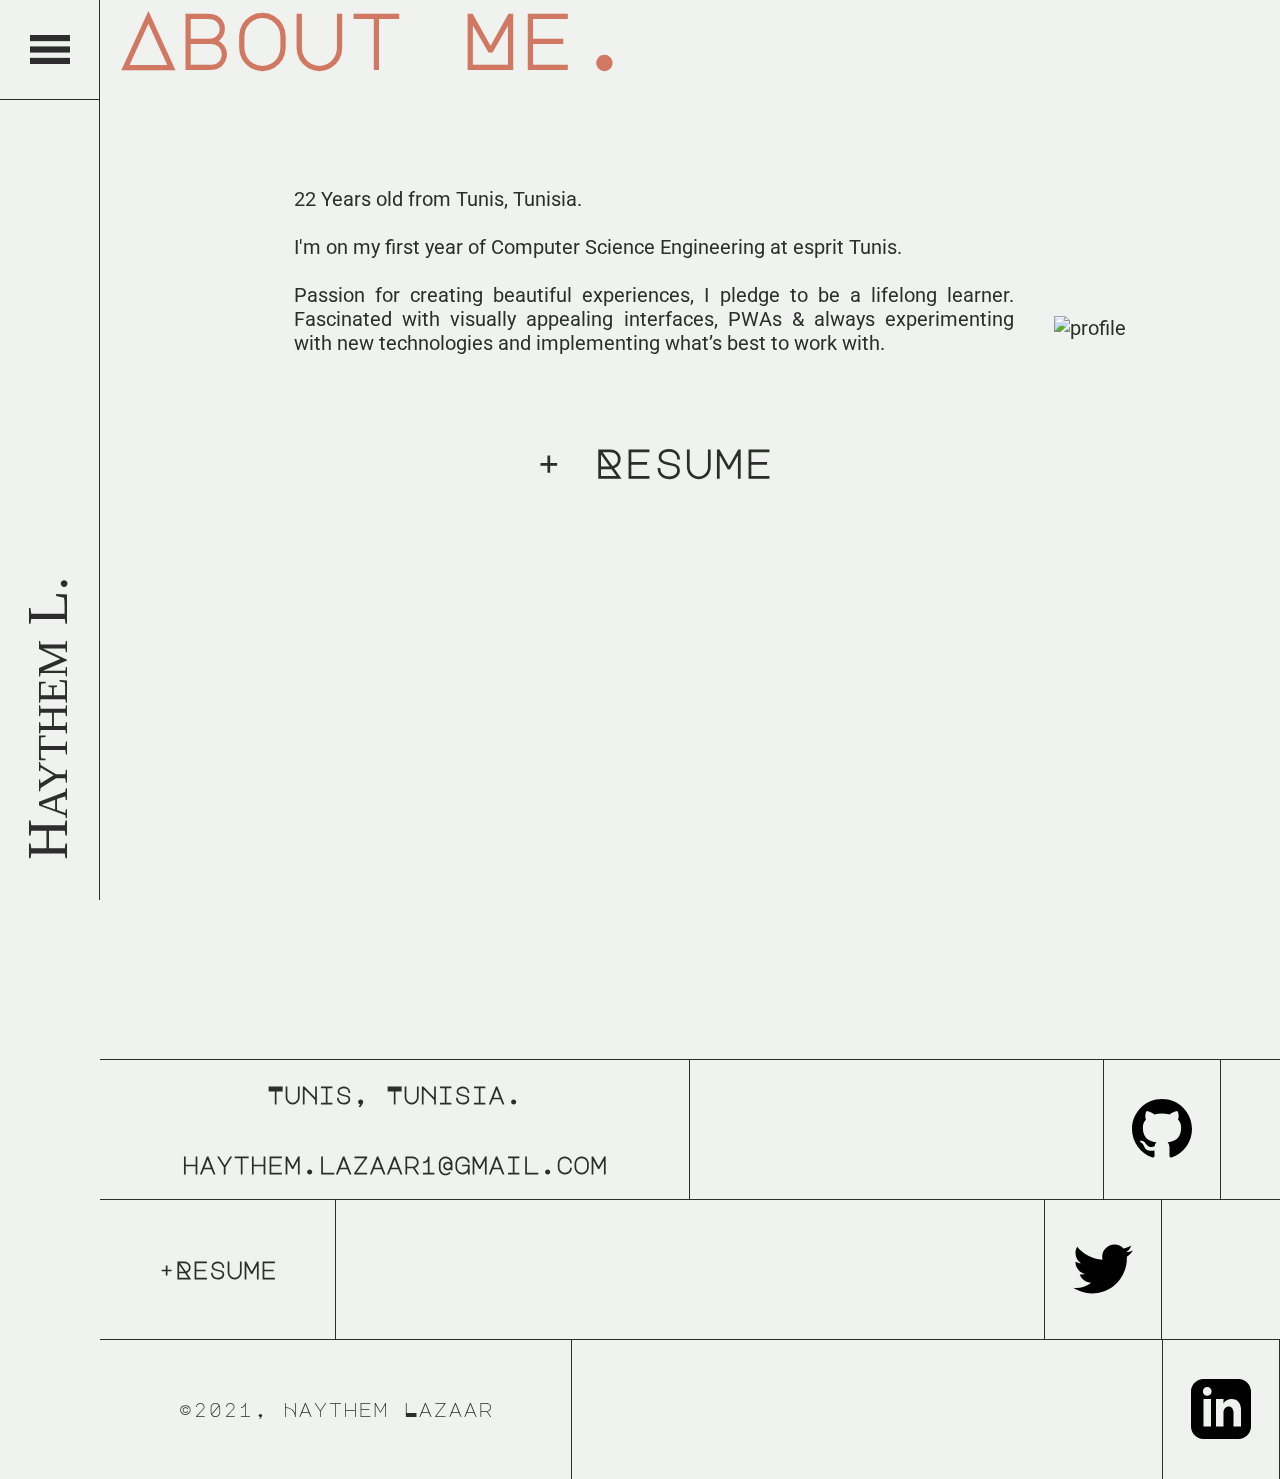
==== assets/pages/about.html @ e2d410f5 "Completed about page" ====
<head>
    <html lang="en">
    <meta charset="utf-8" />
    <link rel="stylesheet" href="/css/style.css" />
    <link rel="stylesheet" href="/css/about.css" />
    <meta name="viewport" content="width=device-width, initial-scale=1" />
    <meta name="theme-color" content="#000000" />
    <meta
      name="description"
      content="Porfolio by Haythem Lazaar"
    />
    <title>Haythem L.</title>
    <link rel="icon" type="image/png" sizes="32x32" href="../../icon.svg">
    <link rel="stylesheet" href="https://cdnjs.cloudflare.com/ajax/libs/animate.css/4.1.1/animate.min.css"/>
    <link rel="stylesheet" href="/css/fontawesome.min.css">
    <link rel="preconnect" href="https://fonts.gstatic.com">
    <link href="https://fonts.googleapis.com/css2?family=Major+Mono+Display&display=swap" rel="stylesheet">
    <link href="https://fonts.googleapis.com/css2?family=Montserrat:wght@400;800&display=swap" rel="stylesheet">
    <link href="https://fonts.googleapis.com/css2?family=Roboto:wght@300&display=swap" rel="stylesheet">
</head>

<body>
    <nav id="menu1" class="nav-bar">
        <div class="logo-bar">
            <div class="logo">
                <a href="../../index.html"><img alt="Haythem Lazaar's Logo" src="../img/HAYTHEML..svg" /></a>
            </div>
            <div class="hamburger-menu">
                <img id="act-btn" class="menu-button" alt="menu" src="../img/HAMBURGER.svg" />
            </div>
        </div>
    </nav>

    <aside class="sidenav-bar">
        <div class="logo-bar">
            
            <div class="hamburger-menu">
                <img id="act-btn1" class="menu-button" alt="menu" src="../img/HAMBURGER.svg" />
            </div>
            <div class="logo">
                <a href="../../index.html"><img alt="Haythem Lazaar's vertical Logo" src="../img/HAYTHEML-vertical.svg" /></a>
            </div>
        </div>
    </aside>

    <div class="menu1 menu deactivated">
        <h1 class="whtsup">What's UP ?</h1>
        <a href="../pages/projects.html">
            <div class="menu-options">
                <h1>projects</h1>
            </div>
        </a>
        <a href="../pages/about.html">
            <div class="menu-options">
                <h1>get to know me</h1>
            </div>
        </a>
        <a href="../pages/contact.html">
            <div class="menu-options">
                <h1>contact</h1>
            </div>
        </a>
        
    </div>



    <main>
        <h1 class="about-header">
            About Me.
        </h1>
        <div class="about">
            <div>
                <p>
                    22 Years old from Tunis, Tunisia.<br><br>
                    I'm on my first year of Computer Science Engineering at esprit Tunis.<br><br>
                    Passion for creating beautiful experiences, I pledge to be a lifelong learner. 
                    Fascinated with visually appealing interfaces, PWAs & always experimenting with new technologies and implementing what’s best to work with.
                </p>
                <h1 style="text-align: center; font-family: 'Major Mono Display', monospace, sans-serif;"><a href="../../resume.pdf">+ Resume</a></h1>
            </div>
            <img class="profile" alt="profile" src="../img/profile-photo.svg">
        </div>
        
    </main>





    <div class="contact-section">
        <div class="cnt-line1">
            <div class="home-mail">
                <h3>Tunis, Tunisia.</h3>
                <h3>haythem.lazaar1@gmail.com</h3>
            </div>
            <div class="void"></div>
            <div class="soc-container"><a href="https://github.com/HaythemLazaar" target="_blank"><img alt="github" src="../img/github.svg" /></a>
            </div>
        </div>
        <div class="cnt-line2">
            <div class="resume"><a href="../pages/resume.html"><h3>+Resume</h3></a></div>
            <div class="void"></div>
            <div class="soc-container"><a href="https://twitter.com/H4YTHEM" target="_blank"><img alt="twitter" src="../img/twitter.svg" /></a>
            </div>

        </div>
        <div class="cnt-line3">
            <div class="footer">
                <p>©2021, Haythem Lazaar</p>
            </div>
            <div class="void"></div>
            <div class="soc-container"><a href="https://www.linkedin.com/in/haythem-lazaar/" target="_blank"><img alt="linkedin" src="../img/linkedin.svg" /></a>
        </div>

    </div>
    
    <script type="text/javascript" src="../scripts/script1.js"></script>

</body>
---- css/style.css ----
*,*::before,*::after{-webkit-box-sizing:border-box;box-sizing:border-box}a{color:#2D2D2D;text-decoration:none}a:hover{color:white}:root{font-family:'Major Mono Display', monospace, sans-serif;font-size:20px;color:#2D2D2D}body,html{margin:0;padding:0;overflow-x:hidden}body{background-color:#EFF2EF}.menu1{position:fixed;background-color:#D07862;width:100vw;height:100vh;border-right:1px solid #2D2D2D;display:-webkit-box;display:-ms-flexbox;display:flex;-webkit-box-orient:vertical;-webkit-box-direction:normal;-ms-flex-direction:column;flex-direction:column;-webkit-box-pack:end;-ms-flex-pack:end;justify-content:flex-end;z-index:1}.menu1 .whtsup{margin:0.5rem 20px;color:#EFF2EF;font-size:2rem}.menu1 div:hover{color:white}.menu1 div:hover h1{-webkit-transform:translateX(10px);transform:translateX(10px);-webkit-transition:-webkit-transform 200ms;transition:-webkit-transform 200ms;transition:transform 200ms;transition:transform 200ms, -webkit-transform 200ms}.menu1 .menu-options{font-size:1rem;-webkit-transition:opacity 800ms;transition:opacity 800ms;margin:0;padding:2rem 0 2rem 0;border-top:1px solid #2D2D2D;width:100vw;cursor:pointer}.menu1 .menu-options h1{margin:0 0 0 1rem}.menu1 .cnt{border-bottom:1px solid #2D2D2D}.activated{-webkit-transform:translateX(0);transform:translateX(0);opacity:1;-webkit-transition:-webkit-transform 500ms cubic-bezier(0, 0.6, 0.2, 1);transition:-webkit-transform 500ms cubic-bezier(0, 0.6, 0.2, 1);transition:transform 500ms cubic-bezier(0, 0.6, 0.2, 1);transition:transform 500ms cubic-bezier(0, 0.6, 0.2, 1), -webkit-transform 500ms cubic-bezier(0, 0.6, 0.2, 1);-webkit-animation:fade-in 10ms forwards;animation:fade-in 10ms forwards;-webkit-animation-delay:500ms;animation-delay:500ms}.deactivated{-webkit-transform:translateX(200vw);transform:translateX(200vw);-webkit-transition:-webkit-transform 500ms cubic-bezier(0, 0.6, 0.2, 1);transition:-webkit-transform 500ms cubic-bezier(0, 0.6, 0.2, 1);transition:transform 500ms cubic-bezier(0, 0.6, 0.2, 1);transition:transform 500ms cubic-bezier(0, 0.6, 0.2, 1), -webkit-transform 500ms cubic-bezier(0, 0.6, 0.2, 1);-webkit-animation:fade-in 10ms forwards;animation:fade-in 10ms forwards;-webkit-animation-delay:500ms;animation-delay:500ms}nav{background-color:#EFF2EF;width:100%;max-width:100vw;top:0;left:0;position:fixed;z-index:4}.sidenav-bar{position:fixed;visibility:hidden}.nav-bar .logo-bar{display:-ms-grid;display:grid;-ms-grid-columns:minmax(80%, 25%) 1fr;grid-template-columns:minmax(80%, 25%) 1fr;z-index:4}.nav-bar .logo-bar .logo{padding:1rem;border-bottom:1px solid #2D2D2D}.nav-bar .logo-bar .logo img{max-width:200px}.nav-bar .logo-bar .hamburger-menu{display:-ms-grid;display:grid;place-items:center;border-left:1px solid #2D2D2D;border-bottom:1px solid #2D2D2D}.nav-bar .logo-bar .hamburger-menu img{cursor:pointer}.hero-section{height:100vh;display:-webkit-box;display:-ms-flexbox;display:flex;-webkit-box-align:center;-ms-flex-align:center;align-items:center;-webkit-box-pack:center;-ms-flex-pack:center;justify-content:center;-webkit-box-orient:vertical;-webkit-box-direction:normal;-ms-flex-direction:column;flex-direction:column;padding:18vh 1rem 0 1rem}.hero-section img{position:absolute;visibility:hidden}.hero-section .header-screen{position:absolute;visibility:hidden}.hero-section h3{-ms-flex-item-align:start;align-self:flex-start;color:#D07862;margin:0}.hero-section h1{font-size:40px;line-height:1.2;margin:0;padding:0.5rem 0 2rem 0}.hero-section h1 span{color:#D07862}.hero-section .cnt-btn{margin-top:5vh;padding:2% 3%;font-size:20px;font-family:"Major Mono Display",monospace,sans-serif;color:#D07862;border:1px solid #D07862;background:none;cursor:pointer}.projects-section{width:100vw}.projects-section h1{color:#D07862;font-size:40px;margin:0}.projects-section h2{font-size:30px;margin-bottom:0}.projects-section .project{height:300px;border-bottom:1px solid #2D2D2D;display:-webkit-box;display:-ms-flexbox;display:flex;-webkit-box-orient:vertical;-webkit-box-direction:normal;-ms-flex-direction:column;flex-direction:column;-webkit-box-pack:end;-ms-flex-pack:end;justify-content:flex-end;padding-left:0.5rem;cursor:pointer}.projects-section .project h3{margin:0}.projects-section .prj1{border-top:1px solid #2D2D2D}.about-section{width:100vw;display:-webkit-box;display:-ms-flexbox;display:flex;-webkit-box-orient:vertical;-webkit-box-direction:normal;-ms-flex-direction:column;flex-direction:column;-webkit-box-align:center;-ms-flex-align:center;align-items:center;padding:3rem 2rem}.about-section .desc h1{text-align:center;font-size:35px;color:#D07862}.about-section .desc .about-desc{text-align:center;font-size:16px;max-width:600px}.about-section .photo{display:-webkit-box;display:-ms-flexbox;display:flex;-webkit-box-align:center;-ms-flex-align:center;align-items:center;-webkit-box-pack:center;-ms-flex-pack:center;justify-content:center}.about-section .photo .profile-photo{width:100%;max-width:400px;height:auto}.contact-section{background-color:#D07862;width:100vw;height:60vh;display:-webkit-box;display:-ms-flexbox;display:flex;-webkit-box-orient:vertical;-webkit-box-direction:normal;-ms-flex-direction:column;flex-direction:column;-webkit-box-pack:center;-ms-flex-pack:center;justify-content:center;border-top:1px solid #2D2D2D;border-bottom:1px solid #2D2D2D;font-size:12px}.contact-section div{display:-webkit-box;display:-ms-flexbox;display:flex;-webkit-box-orient:vertical;-webkit-box-direction:normal;-ms-flex-direction:column;flex-direction:column;-webkit-box-align:center;-ms-flex-align:center;align-items:center;-webkit-box-pack:center;-ms-flex-pack:center;justify-content:center}.contact-section .social-links{border-left:1px solid #2D2D2D}.contact-section .social-links img{width:20px;height:auto;margin:0.5rem}.gone{text-align:center;visibility:hidden}@media screen and (max-width: 320px){.hero-section h1{font-size:1.5rem}.about-desc{font-size:10px}}@media screen and (min-width: 1024px){.nav-bar{z-index:-2}.nav-bar .logo-bar{visibility:hidden}.sidenav-bar{visibility:visible;position:fixed;z-index:100;width:100px;height:100vh}.sidenav-bar .logo-bar{height:100vh;display:-ms-grid;display:grid;-ms-grid-columns:(minmax(100px, 1fr))[auto-fill];grid-template-columns:repeat(auto-fill, minmax(100px, 1fr));border-right:1px solid #2D2D2D}.sidenav-bar .logo-bar img{cursor:pointer}.sidenav-bar .logo-bar .logo img{max-width:70px;padding-bottom:2rem}.sidenav-bar .logo-bar .logo{display:-webkit-box;display:-ms-flexbox;display:flex;-webkit-box-orient:vertical;-webkit-box-direction:normal;-ms-flex-direction:column;flex-direction:column;-webkit-box-align:center;-ms-flex-align:center;align-items:center;-webkit-box-pack:end;-ms-flex-pack:end;justify-content:flex-end}.sidenav-bar .hamburger-menu{display:-ms-grid;display:grid;place-items:center;max-height:100px;border-bottom:1px solid #2D2D2D}.sidenav-bar .hamburger-menu .menu-button,.sidenav-bar .hamburger-menu .close-menu{cursor:pointer;max-width:40px}.sidenav-bar .hamburger-menu .close-menu{display:none}.sidenav-bar #act-btn:hover{opacity:0.9}.menu{position:fixed;background-color:#D07862;width:100vw;height:100vh;border-right:1px solid #2D2D2D;display:-webkit-box;display:-ms-flexbox;display:flex;-webkit-box-orient:vertical;-webkit-box-direction:normal;-ms-flex-direction:column;flex-direction:column;-webkit-box-pack:end;-ms-flex-pack:end;justify-content:flex-end;z-index:5}.menu .whtsup{margin:0 0 0.5rem 120px;color:#EFF2EF;font-size:5rem}.menu div:hover{color:white}.menu div:hover h1{-webkit-transform:translateX(10px);transform:translateX(10px);-webkit-transition:-webkit-transform 200ms;transition:-webkit-transform 200ms;transition:transform 200ms;transition:transform 200ms, -webkit-transform 200ms}.menu .menu-options{font-size:2rem;-webkit-transition:opacity 800ms;transition:opacity 800ms;margin:0 0 0 100px;padding:2rem 0 2rem 0;border-top:1px solid #2D2D2D;width:calc(100vw - 100px);cursor:pointer}.menu .menu-options h1{margin:0 0 0 1rem}.menu .cnt{border-bottom:1px solid #2D2D2D}.activated{-webkit-transform:translateX(0);transform:translateX(0);opacity:1;-webkit-transition:-webkit-transform 500ms cubic-bezier(0, 0.6, 0.2, 1);transition:-webkit-transform 500ms cubic-bezier(0, 0.6, 0.2, 1);transition:transform 500ms cubic-bezier(0, 0.6, 0.2, 1);transition:transform 500ms cubic-bezier(0, 0.6, 0.2, 1), -webkit-transform 500ms cubic-bezier(0, 0.6, 0.2, 1);-webkit-animation:fade-in 10ms forwards;animation:fade-in 10ms forwards;-webkit-animation-delay:500ms;animation-delay:500ms}.deactivated{-webkit-transform:translateX(-100vw);transform:translateX(-100vw);-webkit-transition:-webkit-transform 500ms cubic-bezier(0, 0.6, 0.2, 1);transition:-webkit-transform 500ms cubic-bezier(0, 0.6, 0.2, 1);transition:transform 500ms cubic-bezier(0, 0.6, 0.2, 1);transition:transform 500ms cubic-bezier(0, 0.6, 0.2, 1), -webkit-transform 500ms cubic-bezier(0, 0.6, 0.2, 1);-webkit-animation:fade-in 10ms forwards;animation:fade-in 10ms forwards;-webkit-animation-delay:500ms;animation-delay:500ms}.hero-section{padding:0;-webkit-box-align:end;-ms-flex-align:end;align-items:flex-end;-webkit-box-pack:end;-ms-flex-pack:end;justify-content:flex-end}.hero-section img{visibility:visible;top:-30%;left:5vw;width:40vw;height:auto}.hero-section .header-mobile{position:absolute;visibility:hidden}.hero-section .header-screen{position:relative;visibility:visible}.hero-section h1{text-align:right;font-size:5vw;max-width:1430px;padding:0}.hero-section h3{-ms-flex-item-align:end;align-self:flex-end}.hero-section .cnt-btn{font-size:1vw;position:absolute;top:0;right:100px;z-index:2;padding:1.2em 2em;-webkit-box-shadow:inset 0 0 0 0 #D07862;box-shadow:inset 0 0 0 0 #D07862;-webkit-transition:ease-out 0.4s;transition:ease-out 0.4s}.hero-section .cnt-btn:hover{-webkit-box-shadow:inset 0 0 0 50px #D07862;box-shadow:inset 0 0 0 50px #D07862;color:#2D2D2D}.projects-section{margin-left:100px;width:calc(100vw - 100px)}.projects-section h1{color:#D07862;font-size:120px;margin:0}.projects-section h2{font-size:60px;margin-bottom:0}.projects-section .project{height:300px;border-bottom:1px solid #2D2D2D;display:-webkit-box;display:-ms-flexbox;display:flex;-webkit-box-orient:vertical;-webkit-box-direction:normal;-ms-flex-direction:column;flex-direction:column;-webkit-box-pack:end;-ms-flex-pack:end;justify-content:flex-end;padding-left:2rem;cursor:pointer;overflow:none}.projects-section .project h3{margin:0}.projects-section .prj1{border-top:1px solid #2D2D2D}.projects-section .project:hover{color:#D07862}.projects-section .project:hover h2{-webkit-transform:translateX(20px);transform:translateX(20px);-webkit-transition:-webkit-transform 500ms;transition:-webkit-transform 500ms;transition:transform 500ms;transition:transform 500ms, -webkit-transform 500ms}.about-section{margin-left:100px;width:calc(100vw - 100px);display:-ms-grid;display:grid;-ms-grid-columns:60% 40%;grid-template-columns:60% 40%;padding:6rem 2rem}.about-section .desc{display:-webkit-box;display:-ms-flexbox;display:flex;-webkit-box-orient:vertical;-webkit-box-direction:normal;-ms-flex-direction:column;flex-direction:column;-webkit-box-align:center;-ms-flex-align:center;align-items:center}.about-section .desc h1{text-align:left;font-size:90px;color:#D07862}.about-section .desc .about-desc{text-align:left;max-width:600px;margin-left:20px;font-size:20px}.about-section .photo{display:-webkit-box;display:-ms-flexbox;display:flex;-webkit-box-align:center;-ms-flex-align:center;align-items:center;-webkit-box-pack:center;-ms-flex-pack:center;justify-content:center}.about-section .photo .profile-photo{max-width:400px}.contact-section{background-color:#EFF2EF;margin-left:100px;width:calc(100vw - 100px);height:100%;display:-webkit-box;display:-ms-flexbox;display:flex;-webkit-box-orient:vertical;-webkit-box-direction:normal;-ms-flex-direction:column;flex-direction:column;border:none;font-size:20px}.contact-section .cnt-line1{display:-ms-grid;display:grid;-ms-grid-columns:50% 35% 10% 5%;grid-template-columns:50% 35% 10% 5%;height:140px;border-top:1px solid #2D2D2D}.contact-section .cnt-line1 .home-mail{border-right:1px solid #2D2D2D}.contact-section .cnt-line2{display:-ms-grid;display:grid;-ms-grid-columns:20% 60% 10% 10%;grid-template-columns:20% 60% 10% 10%;height:140px;border-top:1px solid #2D2D2D}.contact-section .cnt-line2 .resume{height:100%;border-right:1px solid #2D2D2D}.contact-section .cnt-line2 .resume a:hover{color:#D07862;-webkit-transform:scale(1.5);transform:scale(1.5);-webkit-transition:-webkit-transform 200ms;transition:-webkit-transform 200ms;transition:transform 200ms;transition:transform 200ms, -webkit-transform 200ms}.contact-section .cnt-line3{display:-ms-grid;display:grid;-ms-grid-columns:40% 50% 10%;grid-template-columns:40% 50% 10%;height:140px;border-top:1px solid #2D2D2D}.contact-section .cnt-line3 .footer{height:100%;border-right:1px solid #2D2D2D}.contact-section .soc-container{height:100%;border-left:1px solid #2D2D2D;border-right:1px solid #2D2D2D}.contact-section .soc-container img{width:60px}.contact-section .soc-container img:hover{-webkit-transform:scale(1.5);transform:scale(1.5);-webkit-transition:-webkit-transform 200ms;transition:-webkit-transform 200ms;transition:transform 200ms;transition:transform 200ms, -webkit-transform 200ms}.contact-section .home-mail{display:-webkit-box;display:-ms-flexbox;display:flex;-webkit-box-orient:vertical;-webkit-box-direction:normal;-ms-flex-direction:column;flex-direction:column;-webkit-box-align:center;-ms-flex-align:center;align-items:center;-webkit-box-pack:center;-ms-flex-pack:center;justify-content:center}.contact-section .social-links{border-left:1px solid #2D2D2D}.contact-section .social-links img{width:50px;height:auto;margin:2rem}.footer{text-align:center;font-size:20px}}
---- css/about.css ----
*,*::before,*::after{-webkit-box-sizing:border-box;box-sizing:border-box}a{color:#2D2D2D;text-decoration:none}a:hover{color:white}:root{font-family:'Major Mono Display', monospace, sans-serif;font-size:20px;color:#2D2D2D;-webkit-box-sizing:border-box;box-sizing:border-box}body,html{margin:0;padding:0;overflow-x:hidden}body{background-color:#EFF2EF}nav{background-color:#EFF2EF;width:100%;max-width:100vw;top:0;left:0;position:fixed}.sidenav-bar{position:fixed;visibility:hidden}.nav-bar .logo-bar{display:-ms-grid;display:grid;-ms-grid-columns:minmax(80%, 25%) 1fr;grid-template-columns:minmax(80%, 25%) 1fr}.nav-bar .logo-bar .logo{padding:1rem;border-bottom:1px solid #2D2D2D}.nav-bar .logo-bar .logo img{max-width:200px}.nav-bar .logo-bar .hamburger-menu{display:-ms-grid;display:grid;place-items:center;border-left:1px solid #2D2D2D;border-bottom:1px solid #2D2D2D}.nav-bar .logo-bar .hamburger-menu img{cursor:pointer}.nav-bar .logo-bar .close-menu{display:none}.contact-section{background-color:#D07862;width:100vw;height:60vh;display:-webkit-box;display:-ms-flexbox;display:flex;-webkit-box-orient:vertical;-webkit-box-direction:normal;-ms-flex-direction:column;flex-direction:column;-webkit-box-pack:center;-ms-flex-pack:center;justify-content:center;border-top:1px solid #2D2D2D;border-bottom:1px solid #2D2D2D;font-size:12px}.contact-section div{display:-webkit-box;display:-ms-flexbox;display:flex;-webkit-box-orient:vertical;-webkit-box-direction:normal;-ms-flex-direction:column;flex-direction:column;-webkit-box-align:center;-ms-flex-align:center;align-items:center;-webkit-box-pack:center;-ms-flex-pack:center;justify-content:center}.contact-section .social-links{border-left:1px solid #2D2D2D}.contact-section .social-links img{width:20px;height:auto;margin:0.5rem}.gone{text-align:center;visibility:hidden}.about-header{color:#D07862;margin-top:100px;text-align:center}.about{font-family:'Roboto', sans-serif;display:-webkit-box;display:-ms-flexbox;display:flex;-webkit-box-orient:vertical;-webkit-box-direction:normal;-ms-flex-direction:column;flex-direction:column;-webkit-box-pack:center;-ms-flex-pack:center;justify-content:center;-webkit-box-align:center;-ms-flex-align:center;align-items:center;padding:50px}.about p{text-align:justify}.about div h1{padding:20px}.about div h1 a:hover{color:#D07862}.profile{max-width:400px}@media screen and (min-width: 1024px){.nav-bar{z-index:-2}.nav-bar .logo-bar{visibility:hidden}.sidenav-bar{visibility:visible;position:fixed;z-index:100;width:100px;height:100vh}.sidenav-bar .logo-bar{height:100vh;display:-ms-grid;display:grid;-ms-grid-columns:(minmax(100px, 1fr))[auto-fill];grid-template-columns:repeat(auto-fill, minmax(100px, 1fr));border-right:1px solid #2D2D2D}.sidenav-bar .logo-bar img{cursor:pointer}.sidenav-bar .logo-bar .logo img{max-width:70px;padding-bottom:2rem}.sidenav-bar .logo-bar .logo{display:-webkit-box;display:-ms-flexbox;display:flex;-webkit-box-orient:vertical;-webkit-box-direction:normal;-ms-flex-direction:column;flex-direction:column;-webkit-box-align:center;-ms-flex-align:center;align-items:center;-webkit-box-pack:end;-ms-flex-pack:end;justify-content:flex-end}.sidenav-bar .hamburger-menu{display:-ms-grid;display:grid;place-items:center;max-height:100px;border-bottom:1px solid #2D2D2D}.sidenav-bar .hamburger-menu .menu-button,.sidenav-bar .hamburger-menu .close-menu{cursor:pointer;max-width:40px}.sidenav-bar .hamburger-menu .close-menu{display:none}.sidenav-bar #act-btn:hover{opacity:0.9}.menu{position:fixed;background-color:#D07862;width:100vw;height:100vh;border-right:1px solid #2D2D2D;display:-webkit-box;display:-ms-flexbox;display:flex;-webkit-box-orient:vertical;-webkit-box-direction:normal;-ms-flex-direction:column;flex-direction:column;-webkit-box-pack:end;-ms-flex-pack:end;justify-content:flex-end;z-index:5}.menu .whtsup{margin:0 0 0.5rem 120px;color:#EFF2EF;font-size:5rem}.menu div:hover{color:white}.menu div:hover h1{-webkit-transform:translateX(10px);transform:translateX(10px);-webkit-transition:-webkit-transform 200ms;transition:-webkit-transform 200ms;transition:transform 200ms;transition:transform 200ms, -webkit-transform 200ms}.menu .menu-options{font-size:2rem;-webkit-transition:opacity 800ms;transition:opacity 800ms;margin:0 0 0 100px;padding:2rem 0 2rem 0;border-top:1px solid #2D2D2D;width:calc(100vw - 100px);cursor:pointer}.menu .menu-options h1{margin:0 0 0 1rem}.menu .cnt{border-bottom:1px solid #2D2D2D}.activated{-webkit-transform:translateX(0);transform:translateX(0);opacity:1;-webkit-transition:-webkit-transform 500ms cubic-bezier(0, 0.6, 0.2, 1);transition:-webkit-transform 500ms cubic-bezier(0, 0.6, 0.2, 1);transition:transform 500ms cubic-bezier(0, 0.6, 0.2, 1);transition:transform 500ms cubic-bezier(0, 0.6, 0.2, 1), -webkit-transform 500ms cubic-bezier(0, 0.6, 0.2, 1);-webkit-animation:fade-in 10ms forwards;animation:fade-in 10ms forwards;-webkit-animation-delay:500ms;animation-delay:500ms}.deactivated{-webkit-transform:translateX(-100vw);transform:translateX(-100vw);-webkit-transition:-webkit-transform 500ms cubic-bezier(0, 0.6, 0.2, 1);transition:-webkit-transform 500ms cubic-bezier(0, 0.6, 0.2, 1);transition:transform 500ms cubic-bezier(0, 0.6, 0.2, 1);transition:transform 500ms cubic-bezier(0, 0.6, 0.2, 1), -webkit-transform 500ms cubic-bezier(0, 0.6, 0.2, 1);-webkit-animation:fade-in 10ms forwards;animation:fade-in 10ms forwards;-webkit-animation-delay:500ms;animation-delay:500ms}.contact-section{background-color:#EFF2EF;margin-left:100px;width:calc(100vw - 100px);height:100%;display:-webkit-box;display:-ms-flexbox;display:flex;-webkit-box-orient:vertical;-webkit-box-direction:normal;-ms-flex-direction:column;flex-direction:column;-webkit-box-pack:end;-ms-flex-pack:end;justify-content:end;border:none;font-size:20px}.contact-section .cnt-line1{display:-ms-grid;display:grid;-ms-grid-columns:50% 35% 10% 5%;grid-template-columns:50% 35% 10% 5%;height:140px;border-top:1px solid #2D2D2D}.contact-section .cnt-line1 .home-mail{border-right:1px solid #2D2D2D}.contact-section .cnt-line2{display:-ms-grid;display:grid;-ms-grid-columns:20% 60% 10% 10%;grid-template-columns:20% 60% 10% 10%;height:140px;border-top:1px solid #2D2D2D}.contact-section .cnt-line2 .resume{height:100%;border-right:1px solid #2D2D2D}.contact-section .cnt-line2 .resume a:hover{color:#D07862;-webkit-transform:scale(1.5);transform:scale(1.5);-webkit-transition:-webkit-transform 200ms;transition:-webkit-transform 200ms;transition:transform 200ms;transition:transform 200ms, -webkit-transform 200ms}.contact-section .cnt-line3{display:-ms-grid;display:grid;-ms-grid-columns:40% 50% 10%;grid-template-columns:40% 50% 10%;height:140px;border-top:1px solid #2D2D2D}.contact-section .cnt-line3 .footer{height:100%;border-right:1px solid #2D2D2D}.contact-section .soc-container{height:100%;border-left:1px solid #2D2D2D;border-right:1px solid #2D2D2D}.contact-section .soc-container img{width:60px}.contact-section .soc-container img:hover{-webkit-transform:scale(1.5);transform:scale(1.5);-webkit-transition:-webkit-transform 200ms;transition:-webkit-transform 200ms;transition:transform 200ms;transition:transform 200ms, -webkit-transform 200ms}.contact-section .home-mail{display:-webkit-box;display:-ms-flexbox;display:flex;-webkit-box-orient:vertical;-webkit-box-direction:normal;-ms-flex-direction:column;flex-direction:column;-webkit-box-align:center;-ms-flex-align:center;align-items:center;-webkit-box-pack:center;-ms-flex-pack:center;justify-content:center}.contact-section .social-links{border-left:1px solid #2D2D2D}.contact-section .social-links img{width:50px;height:auto;margin:2rem}.footer{text-align:center;font-size:20px}.about-header{font-size:6vw;margin:0 0 0 120px;text-align:left}.about{-webkit-box-orient:horizontal;-webkit-box-direction:normal;-ms-flex-direction:row;flex-direction:row;-webkit-box-align:center;-ms-flex-align:center;align-items:center;margin-left:100px}.about p{max-width:800px;padding:40px}}
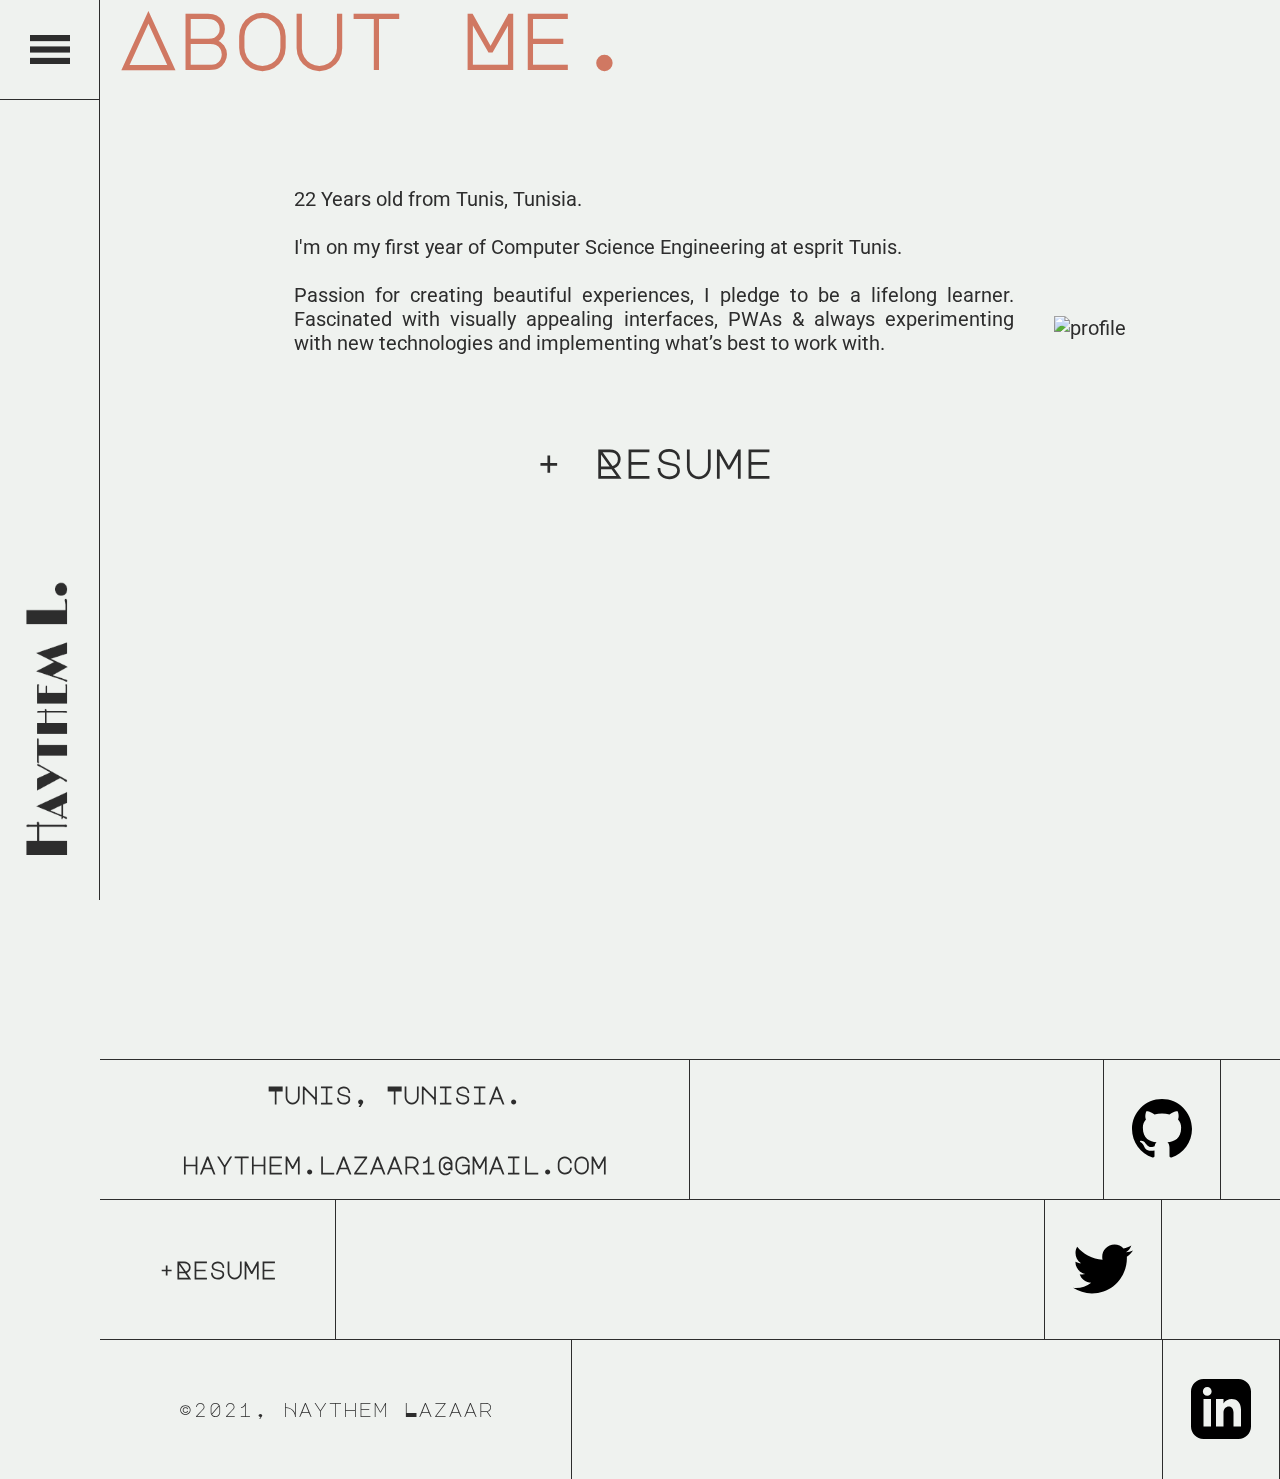
==== commit 1bd38ecb: "added project 2 & fixed some bugs" ====
--- a/assets/pages/about.html
+++ b/assets/pages/about.html
@@ -23,7 +23,7 @@
     <nav id="menu1" class="nav-bar">
         <div class="logo-bar">
             <div class="logo">
-                <a href="../../index.html"><img alt="Haythem Lazaar's Logo" src="../img/HAYTHEML..svg" /></a>
+                <a href="../../index.html"><img alt="Haythem Lazaar's Logo" src="../img/HAYTHEML..png" /></a>
             </div>
             <div class="hamburger-menu">
                 <img id="act-btn" class="menu-button" alt="menu" src="../img/HAMBURGER.svg" />
@@ -38,7 +38,7 @@
                 <img id="act-btn1" class="menu-button" alt="menu" src="../img/HAMBURGER.svg" />
             </div>
             <div class="logo">
-                <a href="../../index.html"><img alt="Haythem Lazaar's vertical Logo" src="../img/HAYTHEML-vertical.svg" /></a>
+                <a href="../../index.html"><img alt="Haythem Lazaar's vertical Logo" src="../img/HAYTHEML-vertical.png" /></a>
             </div>
         </div>
     </aside>
@@ -77,7 +77,7 @@
                     Passion for creating beautiful experiences, I pledge to be a lifelong learner. 
                     Fascinated with visually appealing interfaces, PWAs & always experimenting with new technologies and implementing what’s best to work with.
                 </p>
-                <h1 style="text-align: center; font-family: 'Major Mono Display', monospace, sans-serif;"><a href="../../resume.pdf">+ Resume</a></h1>
+                <h1 style="text-align: center; font-family: 'Major Mono Display', monospace, sans-serif;"><a href="../../resume.pdf" target="_blank">+ Resume</a></h1>
             </div>
             <img class="profile" alt="profile" src="../img/profile-photo.svg">
         </div>
@@ -99,7 +99,7 @@
             </div>
         </div>
         <div class="cnt-line2">
-            <div class="resume"><a href="../pages/resume.html"><h3>+Resume</h3></a></div>
+            <div class="resume"><a href="../../resume.pdf" target="_blank"><h3>+Resume</h3></a></div>
             <div class="void"></div>
             <div class="soc-container"><a href="https://twitter.com/H4YTHEM" target="_blank"><img alt="twitter" src="../img/twitter.svg" /></a>
             </div>
--- a/css/style.css
+++ b/css/style.css
@@ -1 +1 @@
-*,*::before,*::after{-webkit-box-sizing:border-box;box-sizing:border-box}a{color:#2D2D2D;text-decoration:none}a:hover{color:white}:root{font-family:'Major Mono Display', monospace, sans-serif;font-size:20px;color:#2D2D2D}body,html{margin:0;padding:0;overflow-x:hidden}body{background-color:#EFF2EF}.menu1{position:fixed;background-color:#D07862;width:100vw;height:100vh;border-right:1px solid #2D2D2D;display:-webkit-box;display:-ms-flexbox;display:flex;-webkit-box-orient:vertical;-webkit-box-direction:normal;-ms-flex-direction:column;flex-direction:column;-webkit-box-pack:end;-ms-flex-pack:end;justify-content:flex-end;z-index:1}.menu1 .whtsup{margin:0.5rem 20px;color:#EFF2EF;font-size:2rem}.menu1 div:hover{color:white}.menu1 div:hover h1{-webkit-transform:translateX(10px);transform:translateX(10px);-webkit-transition:-webkit-transform 200ms;transition:-webkit-transform 200ms;transition:transform 200ms;transition:transform 200ms, -webkit-transform 200ms}.menu1 .menu-options{font-size:1rem;-webkit-transition:opacity 800ms;transition:opacity 800ms;margin:0;padding:2rem 0 2rem 0;border-top:1px solid #2D2D2D;width:100vw;cursor:pointer}.menu1 .menu-options h1{margin:0 0 0 1rem}.menu1 .cnt{border-bottom:1px solid #2D2D2D}.activated{-webkit-transform:translateX(0);transform:translateX(0);opacity:1;-webkit-transition:-webkit-transform 500ms cubic-bezier(0, 0.6, 0.2, 1);transition:-webkit-transform 500ms cubic-bezier(0, 0.6, 0.2, 1);transition:transform 500ms cubic-bezier(0, 0.6, 0.2, 1);transition:transform 500ms cubic-bezier(0, 0.6, 0.2, 1), -webkit-transform 500ms cubic-bezier(0, 0.6, 0.2, 1);-webkit-animation:fade-in 10ms forwards;animation:fade-in 10ms forwards;-webkit-animation-delay:500ms;animation-delay:500ms}.deactivated{-webkit-transform:translateX(200vw);transform:translateX(200vw);-webkit-transition:-webkit-transform 500ms cubic-bezier(0, 0.6, 0.2, 1);transition:-webkit-transform 500ms cubic-bezier(0, 0.6, 0.2, 1);transition:transform 500ms cubic-bezier(0, 0.6, 0.2, 1);transition:transform 500ms cubic-bezier(0, 0.6, 0.2, 1), -webkit-transform 500ms cubic-bezier(0, 0.6, 0.2, 1);-webkit-animation:fade-in 10ms forwards;animation:fade-in 10ms forwards;-webkit-animation-delay:500ms;animation-delay:500ms}nav{background-color:#EFF2EF;width:100%;max-width:100vw;top:0;left:0;position:fixed;z-index:4}.sidenav-bar{position:fixed;visibility:hidden}.nav-bar .logo-bar{display:-ms-grid;display:grid;-ms-grid-columns:minmax(80%, 25%) 1fr;grid-template-columns:minmax(80%, 25%) 1fr;z-index:4}.nav-bar .logo-bar .logo{padding:1rem;border-bottom:1px solid #2D2D2D}.nav-bar .logo-bar .logo img{max-width:200px}.nav-bar .logo-bar .hamburger-menu{display:-ms-grid;display:grid;place-items:center;border-left:1px solid #2D2D2D;border-bottom:1px solid #2D2D2D}.nav-bar .logo-bar .hamburger-menu img{cursor:pointer}.hero-section{height:100vh;display:-webkit-box;display:-ms-flexbox;display:flex;-webkit-box-align:center;-ms-flex-align:center;align-items:center;-webkit-box-pack:center;-ms-flex-pack:center;justify-content:center;-webkit-box-orient:vertical;-webkit-box-direction:normal;-ms-flex-direction:column;flex-direction:column;padding:18vh 1rem 0 1rem}.hero-section img{position:absolute;visibility:hidden}.hero-section .header-screen{position:absolute;visibility:hidden}.hero-section h3{-ms-flex-item-align:start;align-self:flex-start;color:#D07862;margin:0}.hero-section h1{font-size:40px;line-height:1.2;margin:0;padding:0.5rem 0 2rem 0}.hero-section h1 span{color:#D07862}.hero-section .cnt-btn{margin-top:5vh;padding:2% 3%;font-size:20px;font-family:"Major Mono Display",monospace,sans-serif;color:#D07862;border:1px solid #D07862;background:none;cursor:pointer}.projects-section{width:100vw}.projects-section h1{color:#D07862;font-size:40px;margin:0}.projects-section h2{font-size:30px;margin-bottom:0}.projects-section .project{height:300px;border-bottom:1px solid #2D2D2D;display:-webkit-box;display:-ms-flexbox;display:flex;-webkit-box-orient:vertical;-webkit-box-direction:normal;-ms-flex-direction:column;flex-direction:column;-webkit-box-pack:end;-ms-flex-pack:end;justify-content:flex-end;padding-left:0.5rem;cursor:pointer}.projects-section .project h3{margin:0}.projects-section .prj1{border-top:1px solid #2D2D2D}.about-section{width:100vw;display:-webkit-box;display:-ms-flexbox;display:flex;-webkit-box-orient:vertical;-webkit-box-direction:normal;-ms-flex-direction:column;flex-direction:column;-webkit-box-align:center;-ms-flex-align:center;align-items:center;padding:3rem 2rem}.about-section .desc h1{text-align:center;font-size:35px;color:#D07862}.about-section .desc .about-desc{text-align:center;font-size:16px;max-width:600px}.about-section .photo{display:-webkit-box;display:-ms-flexbox;display:flex;-webkit-box-align:center;-ms-flex-align:center;align-items:center;-webkit-box-pack:center;-ms-flex-pack:center;justify-content:center}.about-section .photo .profile-photo{width:100%;max-width:400px;height:auto}.contact-section{background-color:#D07862;width:100vw;height:60vh;display:-webkit-box;display:-ms-flexbox;display:flex;-webkit-box-orient:vertical;-webkit-box-direction:normal;-ms-flex-direction:column;flex-direction:column;-webkit-box-pack:center;-ms-flex-pack:center;justify-content:center;border-top:1px solid #2D2D2D;border-bottom:1px solid #2D2D2D;font-size:12px}.contact-section div{display:-webkit-box;display:-ms-flexbox;display:flex;-webkit-box-orient:vertical;-webkit-box-direction:normal;-ms-flex-direction:column;flex-direction:column;-webkit-box-align:center;-ms-flex-align:center;align-items:center;-webkit-box-pack:center;-ms-flex-pack:center;justify-content:center}.contact-section .social-links{border-left:1px solid #2D2D2D}.contact-section .social-links img{width:20px;height:auto;margin:0.5rem}.gone{text-align:center;visibility:hidden}@media screen and (max-width: 320px){.hero-section h1{font-size:1.5rem}.about-desc{font-size:10px}}@media screen and (min-width: 1024px){.nav-bar{z-index:-2}.nav-bar .logo-bar{visibility:hidden}.sidenav-bar{visibility:visible;position:fixed;z-index:100;width:100px;height:100vh}.sidenav-bar .logo-bar{height:100vh;display:-ms-grid;display:grid;-ms-grid-columns:(minmax(100px, 1fr))[auto-fill];grid-template-columns:repeat(auto-fill, minmax(100px, 1fr));border-right:1px solid #2D2D2D}.sidenav-bar .logo-bar img{cursor:pointer}.sidenav-bar .logo-bar .logo img{max-width:70px;padding-bottom:2rem}.sidenav-bar .logo-bar .logo{display:-webkit-box;display:-ms-flexbox;display:flex;-webkit-box-orient:vertical;-webkit-box-direction:normal;-ms-flex-direction:column;flex-direction:column;-webkit-box-align:center;-ms-flex-align:center;align-items:center;-webkit-box-pack:end;-ms-flex-pack:end;justify-content:flex-end}.sidenav-bar .hamburger-menu{display:-ms-grid;display:grid;place-items:center;max-height:100px;border-bottom:1px solid #2D2D2D}.sidenav-bar .hamburger-menu .menu-button,.sidenav-bar .hamburger-menu .close-menu{cursor:pointer;max-width:40px}.sidenav-bar .hamburger-menu .close-menu{display:none}.sidenav-bar #act-btn:hover{opacity:0.9}.menu{position:fixed;background-color:#D07862;width:100vw;height:100vh;border-right:1px solid #2D2D2D;display:-webkit-box;display:-ms-flexbox;display:flex;-webkit-box-orient:vertical;-webkit-box-direction:normal;-ms-flex-direction:column;flex-direction:column;-webkit-box-pack:end;-ms-flex-pack:end;justify-content:flex-end;z-index:5}.menu .whtsup{margin:0 0 0.5rem 120px;color:#EFF2EF;font-size:5rem}.menu div:hover{color:white}.menu div:hover h1{-webkit-transform:translateX(10px);transform:translateX(10px);-webkit-transition:-webkit-transform 200ms;transition:-webkit-transform 200ms;transition:transform 200ms;transition:transform 200ms, -webkit-transform 200ms}.menu .menu-options{font-size:2rem;-webkit-transition:opacity 800ms;transition:opacity 800ms;margin:0 0 0 100px;padding:2rem 0 2rem 0;border-top:1px solid #2D2D2D;width:calc(100vw - 100px);cursor:pointer}.menu .menu-options h1{margin:0 0 0 1rem}.menu .cnt{border-bottom:1px solid #2D2D2D}.activated{-webkit-transform:translateX(0);transform:translateX(0);opacity:1;-webkit-transition:-webkit-transform 500ms cubic-bezier(0, 0.6, 0.2, 1);transition:-webkit-transform 500ms cubic-bezier(0, 0.6, 0.2, 1);transition:transform 500ms cubic-bezier(0, 0.6, 0.2, 1);transition:transform 500ms cubic-bezier(0, 0.6, 0.2, 1), -webkit-transform 500ms cubic-bezier(0, 0.6, 0.2, 1);-webkit-animation:fade-in 10ms forwards;animation:fade-in 10ms forwards;-webkit-animation-delay:500ms;animation-delay:500ms}.deactivated{-webkit-transform:translateX(-100vw);transform:translateX(-100vw);-webkit-transition:-webkit-transform 500ms cubic-bezier(0, 0.6, 0.2, 1);transition:-webkit-transform 500ms cubic-bezier(0, 0.6, 0.2, 1);transition:transform 500ms cubic-bezier(0, 0.6, 0.2, 1);transition:transform 500ms cubic-bezier(0, 0.6, 0.2, 1), -webkit-transform 500ms cubic-bezier(0, 0.6, 0.2, 1);-webkit-animation:fade-in 10ms forwards;animation:fade-in 10ms forwards;-webkit-animation-delay:500ms;animation-delay:500ms}.hero-section{padding:0;-webkit-box-align:end;-ms-flex-align:end;align-items:flex-end;-webkit-box-pack:end;-ms-flex-pack:end;justify-content:flex-end}.hero-section img{visibility:visible;top:-30%;left:5vw;width:40vw;height:auto}.hero-section .header-mobile{position:absolute;visibility:hidden}.hero-section .header-screen{position:relative;visibility:visible}.hero-section h1{text-align:right;font-size:5vw;max-width:1430px;padding:0}.hero-section h3{-ms-flex-item-align:end;align-self:flex-end}.hero-section .cnt-btn{font-size:1vw;position:absolute;top:0;right:100px;z-index:2;padding:1.2em 2em;-webkit-box-shadow:inset 0 0 0 0 #D07862;box-shadow:inset 0 0 0 0 #D07862;-webkit-transition:ease-out 0.4s;transition:ease-out 0.4s}.hero-section .cnt-btn:hover{-webkit-box-shadow:inset 0 0 0 50px #D07862;box-shadow:inset 0 0 0 50px #D07862;color:#2D2D2D}.projects-section{margin-left:100px;width:calc(100vw - 100px)}.projects-section h1{color:#D07862;font-size:120px;margin:0}.projects-section h2{font-size:60px;margin-bottom:0}.projects-section .project{height:300px;border-bottom:1px solid #2D2D2D;display:-webkit-box;display:-ms-flexbox;display:flex;-webkit-box-orient:vertical;-webkit-box-direction:normal;-ms-flex-direction:column;flex-direction:column;-webkit-box-pack:end;-ms-flex-pack:end;justify-content:flex-end;padding-left:2rem;cursor:pointer;overflow:none}.projects-section .project h3{margin:0}.projects-section .prj1{border-top:1px solid #2D2D2D}.projects-section .project:hover{color:#D07862}.projects-section .project:hover h2{-webkit-transform:translateX(20px);transform:translateX(20px);-webkit-transition:-webkit-transform 500ms;transition:-webkit-transform 500ms;transition:transform 500ms;transition:transform 500ms, -webkit-transform 500ms}.about-section{margin-left:100px;width:calc(100vw - 100px);display:-ms-grid;display:grid;-ms-grid-columns:60% 40%;grid-template-columns:60% 40%;padding:6rem 2rem}.about-section .desc{display:-webkit-box;display:-ms-flexbox;display:flex;-webkit-box-orient:vertical;-webkit-box-direction:normal;-ms-flex-direction:column;flex-direction:column;-webkit-box-align:center;-ms-flex-align:center;align-items:center}.about-section .desc h1{text-align:left;font-size:90px;color:#D07862}.about-section .desc .about-desc{text-align:left;max-width:600px;margin-left:20px;font-size:20px}.about-section .photo{display:-webkit-box;display:-ms-flexbox;display:flex;-webkit-box-align:center;-ms-flex-align:center;align-items:center;-webkit-box-pack:center;-ms-flex-pack:center;justify-content:center}.about-section .photo .profile-photo{max-width:400px}.contact-section{background-color:#EFF2EF;margin-left:100px;width:calc(100vw - 100px);height:100%;display:-webkit-box;display:-ms-flexbox;display:flex;-webkit-box-orient:vertical;-webkit-box-direction:normal;-ms-flex-direction:column;flex-direction:column;border:none;font-size:20px}.contact-section .cnt-line1{display:-ms-grid;display:grid;-ms-grid-columns:50% 35% 10% 5%;grid-template-columns:50% 35% 10% 5%;height:140px;border-top:1px solid #2D2D2D}.contact-section .cnt-line1 .home-mail{border-right:1px solid #2D2D2D}.contact-section .cnt-line2{display:-ms-grid;display:grid;-ms-grid-columns:20% 60% 10% 10%;grid-template-columns:20% 60% 10% 10%;height:140px;border-top:1px solid #2D2D2D}.contact-section .cnt-line2 .resume{height:100%;border-right:1px solid #2D2D2D}.contact-section .cnt-line2 .resume a:hover{color:#D07862;-webkit-transform:scale(1.5);transform:scale(1.5);-webkit-transition:-webkit-transform 200ms;transition:-webkit-transform 200ms;transition:transform 200ms;transition:transform 200ms, -webkit-transform 200ms}.contact-section .cnt-line3{display:-ms-grid;display:grid;-ms-grid-columns:40% 50% 10%;grid-template-columns:40% 50% 10%;height:140px;border-top:1px solid #2D2D2D}.contact-section .cnt-line3 .footer{height:100%;border-right:1px solid #2D2D2D}.contact-section .soc-container{height:100%;border-left:1px solid #2D2D2D;border-right:1px solid #2D2D2D}.contact-section .soc-container img{width:60px}.contact-section .soc-container img:hover{-webkit-transform:scale(1.5);transform:scale(1.5);-webkit-transition:-webkit-transform 200ms;transition:-webkit-transform 200ms;transition:transform 200ms;transition:transform 200ms, -webkit-transform 200ms}.contact-section .home-mail{display:-webkit-box;display:-ms-flexbox;display:flex;-webkit-box-orient:vertical;-webkit-box-direction:normal;-ms-flex-direction:column;flex-direction:column;-webkit-box-align:center;-ms-flex-align:center;align-items:center;-webkit-box-pack:center;-ms-flex-pack:center;justify-content:center}.contact-section .social-links{border-left:1px solid #2D2D2D}.contact-section .social-links img{width:50px;height:auto;margin:2rem}.footer{text-align:center;font-size:20px}}
+*,*::before,*::after{-webkit-box-sizing:border-box;box-sizing:border-box}a{color:#2D2D2D;text-decoration:none}a:hover{color:white}:root{font-family:'Major Mono Display', monospace, sans-serif;font-size:20px;color:#2D2D2D}body,html{margin:0;padding:0;max-width:initial;overflow-x:hidden}body{background-color:#EFF2EF}.menu1{position:fixed;background-color:#D07862;width:100vw;height:100vh;border-right:1px solid #2D2D2D;display:-webkit-box;display:-ms-flexbox;display:flex;-webkit-box-orient:vertical;-webkit-box-direction:normal;-ms-flex-direction:column;flex-direction:column;-webkit-box-pack:end;-ms-flex-pack:end;justify-content:flex-end;z-index:1}.menu1 .whtsup{margin:0.5rem 20px;color:#EFF2EF;font-size:2rem}.menu1 div:hover{color:white}.menu1 div:hover h1{-webkit-transform:translateX(10px);transform:translateX(10px);-webkit-transition:-webkit-transform 200ms;transition:-webkit-transform 200ms;transition:transform 200ms;transition:transform 200ms, -webkit-transform 200ms}.menu1 .menu-options{font-size:1rem;-webkit-transition:opacity 800ms;transition:opacity 800ms;margin:0;padding:2rem 0 2rem 0;border-top:1px solid #2D2D2D;width:100vw;cursor:pointer}.menu1 .menu-options h1{margin:0 0 0 1rem}.menu1 .cnt{border-bottom:1px solid #2D2D2D}.activated{-webkit-transform:translateX(0);transform:translateX(0);opacity:1;-webkit-transition:-webkit-transform 500ms cubic-bezier(0, 0.6, 0.2, 1);transition:-webkit-transform 500ms cubic-bezier(0, 0.6, 0.2, 1);transition:transform 500ms cubic-bezier(0, 0.6, 0.2, 1);transition:transform 500ms cubic-bezier(0, 0.6, 0.2, 1), -webkit-transform 500ms cubic-bezier(0, 0.6, 0.2, 1);-webkit-animation:fade-in 10ms forwards;animation:fade-in 10ms forwards;-webkit-animation-delay:500ms;animation-delay:500ms}.deactivated{-webkit-transform:translateX(200vw);transform:translateX(200vw);-webkit-transition:-webkit-transform 500ms cubic-bezier(0, 0.6, 0.2, 1);transition:-webkit-transform 500ms cubic-bezier(0, 0.6, 0.2, 1);transition:transform 500ms cubic-bezier(0, 0.6, 0.2, 1);transition:transform 500ms cubic-bezier(0, 0.6, 0.2, 1), -webkit-transform 500ms cubic-bezier(0, 0.6, 0.2, 1);-webkit-animation:fade-in 10ms forwards;animation:fade-in 10ms forwards;-webkit-animation-delay:500ms;animation-delay:500ms;display:none}nav{background-color:#EFF2EF;width:100%;max-width:100vw;top:0;left:0;position:fixed;z-index:4}.sidenav-bar{position:fixed;visibility:hidden}.nav-bar .logo-bar{display:-ms-grid;display:grid;-ms-grid-columns:minmax(80%, 25%) 1fr;grid-template-columns:minmax(80%, 25%) 1fr;z-index:4}.nav-bar .logo-bar .logo{padding:1rem;border-bottom:1px solid #2D2D2D}.nav-bar .logo-bar .logo img{max-width:200px}.nav-bar .logo-bar .hamburger-menu{display:-ms-grid;display:grid;place-items:center;border-left:1px solid #2D2D2D;border-bottom:1px solid #2D2D2D}.nav-bar .logo-bar .hamburger-menu img{cursor:pointer}.hero-section{height:100vh;display:-webkit-box;display:-ms-flexbox;display:flex;-webkit-box-align:center;-ms-flex-align:center;align-items:center;-webkit-box-pack:center;-ms-flex-pack:center;justify-content:center;-webkit-box-orient:vertical;-webkit-box-direction:normal;-ms-flex-direction:column;flex-direction:column;padding:18vh 1rem 0 1rem}.hero-section img{display:none;position:absolute;visibility:hidden}.hero-section .header-screen{position:absolute;visibility:hidden}.hero-section h3{-ms-flex-item-align:start;align-self:flex-start;color:#D07862;margin:0}.hero-section h1{font-size:40px;line-height:1.2;margin:0;padding:0.5rem 0 2rem 0}.hero-section h1 span{color:#D07862}.hero-section .cnt-btn{margin-top:5vh;padding:2% 3%;font-size:20px;font-family:"Major Mono Display",monospace,sans-serif;color:#D07862;border:1px solid #D07862;background:none;cursor:pointer}.projects-section{width:100vw}.projects-section h1{color:#D07862;font-size:40px;margin:0}.projects-section h2{font-size:30px;margin-bottom:0}.projects-section .project{height:300px;border-bottom:1px solid #2D2D2D;display:-webkit-box;display:-ms-flexbox;display:flex;-webkit-box-orient:vertical;-webkit-box-direction:normal;-ms-flex-direction:column;flex-direction:column;-webkit-box-pack:end;-ms-flex-pack:end;justify-content:flex-end;padding-left:0.5rem;cursor:pointer}.projects-section .project h3{margin:0}.projects-section .prj1{border-top:1px solid #2D2D2D}.about-section{width:100vw;display:-webkit-box;display:-ms-flexbox;display:flex;-webkit-box-orient:vertical;-webkit-box-direction:normal;-ms-flex-direction:column;flex-direction:column;-webkit-box-align:center;-ms-flex-align:center;align-items:center;padding:3rem 2rem}.about-section .desc h1{text-align:center;font-size:35px;color:#D07862}.about-section .desc .about-desc{font-family:'Roboto', sans-serif;text-align:center;font-size:16px;max-width:600px}.about-section .photo{display:-webkit-box;display:-ms-flexbox;display:flex;-webkit-box-align:center;-ms-flex-align:center;align-items:center;-webkit-box-pack:center;-ms-flex-pack:center;justify-content:center}.about-section .photo .profile-photo{width:100%;max-width:400px;height:auto}.contact-section{background-color:#D07862;width:100vw;height:60vh;display:-webkit-box;display:-ms-flexbox;display:flex;-webkit-box-orient:vertical;-webkit-box-direction:normal;-ms-flex-direction:column;flex-direction:column;-webkit-box-pack:center;-ms-flex-pack:center;justify-content:center;border-top:1px solid #2D2D2D;border-bottom:1px solid #2D2D2D;font-size:12px}.contact-section div{display:-webkit-box;display:-ms-flexbox;display:flex;-webkit-box-orient:vertical;-webkit-box-direction:normal;-ms-flex-direction:column;flex-direction:column;-webkit-box-align:center;-ms-flex-align:center;align-items:center;-webkit-box-pack:center;-ms-flex-pack:center;justify-content:center}.contact-section .social-links{border-left:1px solid #2D2D2D}.contact-section .social-links img{width:20px;height:auto;margin:0.5rem}.gone{text-align:center;visibility:hidden}@media screen and (max-width: 320px){.hero-section h1{font-size:1.5rem}.about-desc{font-size:10px}}@media screen and (min-width: 1024px){.nav-bar{z-index:-2}.nav-bar .logo-bar{visibility:hidden}.sidenav-bar{visibility:visible;position:fixed;z-index:100;width:100px;height:100vh}.sidenav-bar .logo-bar{height:100vh;display:-ms-grid;display:grid;-ms-grid-columns:(minmax(100px, 1fr))[auto-fill];grid-template-columns:repeat(auto-fill, minmax(100px, 1fr));border-right:1px solid #2D2D2D}.sidenav-bar .logo-bar img{cursor:pointer}.sidenav-bar .logo-bar .logo img{max-width:70px;padding-bottom:2rem}.sidenav-bar .logo-bar .logo{display:-webkit-box;display:-ms-flexbox;display:flex;-webkit-box-orient:vertical;-webkit-box-direction:normal;-ms-flex-direction:column;flex-direction:column;-webkit-box-align:center;-ms-flex-align:center;align-items:center;-webkit-box-pack:end;-ms-flex-pack:end;justify-content:flex-end}.sidenav-bar .hamburger-menu{display:-ms-grid;display:grid;place-items:center;max-height:100px;border-bottom:1px solid #2D2D2D}.sidenav-bar .hamburger-menu .menu-button,.sidenav-bar .hamburger-menu .close-menu{cursor:pointer;max-width:40px}.sidenav-bar .hamburger-menu .close-menu{display:none}.sidenav-bar #act-btn:hover{opacity:0.9}.menu{position:fixed;background-color:#D07862;width:100vw;height:100vh;border-right:1px solid #2D2D2D;display:-webkit-box;display:-ms-flexbox;display:flex;-webkit-box-orient:vertical;-webkit-box-direction:normal;-ms-flex-direction:column;flex-direction:column;-webkit-box-pack:end;-ms-flex-pack:end;justify-content:flex-end;z-index:5}.menu .whtsup{margin:0 0 0.5rem 120px;color:#EFF2EF;font-size:5rem}.menu div:hover{color:white}.menu div:hover h1{-webkit-transform:translateX(10px);transform:translateX(10px);-webkit-transition:-webkit-transform 200ms;transition:-webkit-transform 200ms;transition:transform 200ms;transition:transform 200ms, -webkit-transform 200ms}.menu .menu-options{font-size:2rem;-webkit-transition:opacity 800ms;transition:opacity 800ms;margin:0 0 0 100px;padding:2rem 0 2rem 0;border-top:1px solid #2D2D2D;width:calc(100vw - 100px);cursor:pointer}.menu .menu-options h1{margin:0 0 0 1rem}.menu .cnt{border-bottom:1px solid #2D2D2D}.activated{-webkit-transform:translateX(0);transform:translateX(0);opacity:1;-webkit-transition:-webkit-transform 500ms cubic-bezier(0, 0.6, 0.2, 1);transition:-webkit-transform 500ms cubic-bezier(0, 0.6, 0.2, 1);transition:transform 500ms cubic-bezier(0, 0.6, 0.2, 1);transition:transform 500ms cubic-bezier(0, 0.6, 0.2, 1), -webkit-transform 500ms cubic-bezier(0, 0.6, 0.2, 1);-webkit-animation:fade-in 10ms forwards;animation:fade-in 10ms forwards;-webkit-animation-delay:500ms;animation-delay:500ms}.deactivated{-webkit-transform:translateX(-100vw);transform:translateX(-100vw);-webkit-transition:-webkit-transform 500ms cubic-bezier(0, 0.6, 0.2, 1);transition:-webkit-transform 500ms cubic-bezier(0, 0.6, 0.2, 1);transition:transform 500ms cubic-bezier(0, 0.6, 0.2, 1);transition:transform 500ms cubic-bezier(0, 0.6, 0.2, 1), -webkit-transform 500ms cubic-bezier(0, 0.6, 0.2, 1);-webkit-animation:fade-in 10ms forwards;animation:fade-in 10ms forwards;-webkit-animation-delay:500ms;animation-delay:500ms}.hero-section{padding:0;-webkit-box-align:end;-ms-flex-align:end;align-items:flex-end;-webkit-box-pack:end;-ms-flex-pack:end;justify-content:flex-end}.hero-section img{display:block;visibility:visible;top:-30%;left:5vw;width:40vw;height:auto}.hero-section .header-mobile{position:absolute;visibility:hidden}.hero-section .header-screen{position:relative;visibility:visible}.hero-section h1{text-align:right;font-size:5vw;max-width:1430px;padding:0}.hero-section h3{-ms-flex-item-align:end;align-self:flex-end}.hero-section .cnt-btn{font-size:1vw;position:absolute;top:0;right:100px;z-index:2;padding:1.2em 2em;-webkit-box-shadow:inset 0 0 0 0 #D07862;box-shadow:inset 0 0 0 0 #D07862;-webkit-transition:ease-out 0.4s;transition:ease-out 0.4s}.hero-section .cnt-btn:hover{-webkit-box-shadow:inset 0 0 0 50px #D07862;box-shadow:inset 0 0 0 50px #D07862;color:#2D2D2D}.projects-section{margin-left:100px;width:calc(100vw - 100px)}.projects-section h1{color:#D07862;font-size:120px;margin:0}.projects-section h2{font-size:60px;margin-bottom:0}.projects-section .project{height:300px;border-bottom:1px solid #2D2D2D;display:-webkit-box;display:-ms-flexbox;display:flex;-webkit-box-orient:vertical;-webkit-box-direction:normal;-ms-flex-direction:column;flex-direction:column;-webkit-box-pack:end;-ms-flex-pack:end;justify-content:flex-end;padding-left:2rem;cursor:pointer;overflow:none}.projects-section .project h3{margin:0}.projects-section .prj1{border-top:1px solid #2D2D2D}.projects-section .project:hover{color:#D07862}.projects-section .project:hover h2{-webkit-transform:translateX(20px);transform:translateX(20px);-webkit-transition:-webkit-transform 500ms;transition:-webkit-transform 500ms;transition:transform 500ms;transition:transform 500ms, -webkit-transform 500ms}.about-section{margin-left:100px;width:calc(100vw - 100px);display:-ms-grid;display:grid;-ms-grid-columns:60% 40%;grid-template-columns:60% 40%;padding:6rem 2rem}.about-section .desc{display:-webkit-box;display:-ms-flexbox;display:flex;-webkit-box-orient:vertical;-webkit-box-direction:normal;-ms-flex-direction:column;flex-direction:column;-webkit-box-align:center;-ms-flex-align:center;align-items:center}.about-section .desc h1{text-align:left;font-size:90px;color:#D07862}.about-section .desc .about-desc{text-align:left;max-width:600px;margin-left:20px;font-size:20px}.about-section .photo{display:-webkit-box;display:-ms-flexbox;display:flex;-webkit-box-align:center;-ms-flex-align:center;align-items:center;-webkit-box-pack:center;-ms-flex-pack:center;justify-content:center}.about-section .photo .profile-photo{max-width:400px}.contact-section{background-color:#EFF2EF;margin-left:100px;width:calc(100vw - 100px);height:100%;display:-webkit-box;display:-ms-flexbox;display:flex;-webkit-box-orient:vertical;-webkit-box-direction:normal;-ms-flex-direction:column;flex-direction:column;border:none;font-size:20px}.contact-section .cnt-line1{display:-ms-grid;display:grid;-ms-grid-columns:50% 35% 10% 5%;grid-template-columns:50% 35% 10% 5%;height:140px;border-top:1px solid #2D2D2D}.contact-section .cnt-line1 .home-mail{border-right:1px solid #2D2D2D}.contact-section .cnt-line2{display:-ms-grid;display:grid;-ms-grid-columns:20% 60% 10% 10%;grid-template-columns:20% 60% 10% 10%;height:140px;border-top:1px solid #2D2D2D}.contact-section .cnt-line2 .resume{height:100%;border-right:1px solid #2D2D2D}.contact-section .cnt-line2 .resume a:hover{color:#D07862;-webkit-transform:scale(1.5);transform:scale(1.5);-webkit-transition:-webkit-transform 200ms;transition:-webkit-transform 200ms;transition:transform 200ms;transition:transform 200ms, -webkit-transform 200ms}.contact-section .cnt-line3{display:-ms-grid;display:grid;-ms-grid-columns:40% 50% 10%;grid-template-columns:40% 50% 10%;height:140px;border-top:1px solid #2D2D2D}.contact-section .cnt-line3 .footer{height:100%;border-right:1px solid #2D2D2D}.contact-section .soc-container{height:100%;border-left:1px solid #2D2D2D;border-right:1px solid #2D2D2D}.contact-section .soc-container img{width:60px}.contact-section .soc-container img:hover{-webkit-transform:scale(1.5);transform:scale(1.5);-webkit-transition:-webkit-transform 200ms;transition:-webkit-transform 200ms;transition:transform 200ms;transition:transform 200ms, -webkit-transform 200ms}.contact-section .home-mail{display:-webkit-box;display:-ms-flexbox;display:flex;-webkit-box-orient:vertical;-webkit-box-direction:normal;-ms-flex-direction:column;flex-direction:column;-webkit-box-align:center;-ms-flex-align:center;align-items:center;-webkit-box-pack:center;-ms-flex-pack:center;justify-content:center}.contact-section .social-links{border-left:1px solid #2D2D2D}.contact-section .social-links img{width:50px;height:auto;margin:2rem}.footer{text-align:center;font-size:20px}}@media screen and (min-width: 1600px){body{font-size:1.5rem}}
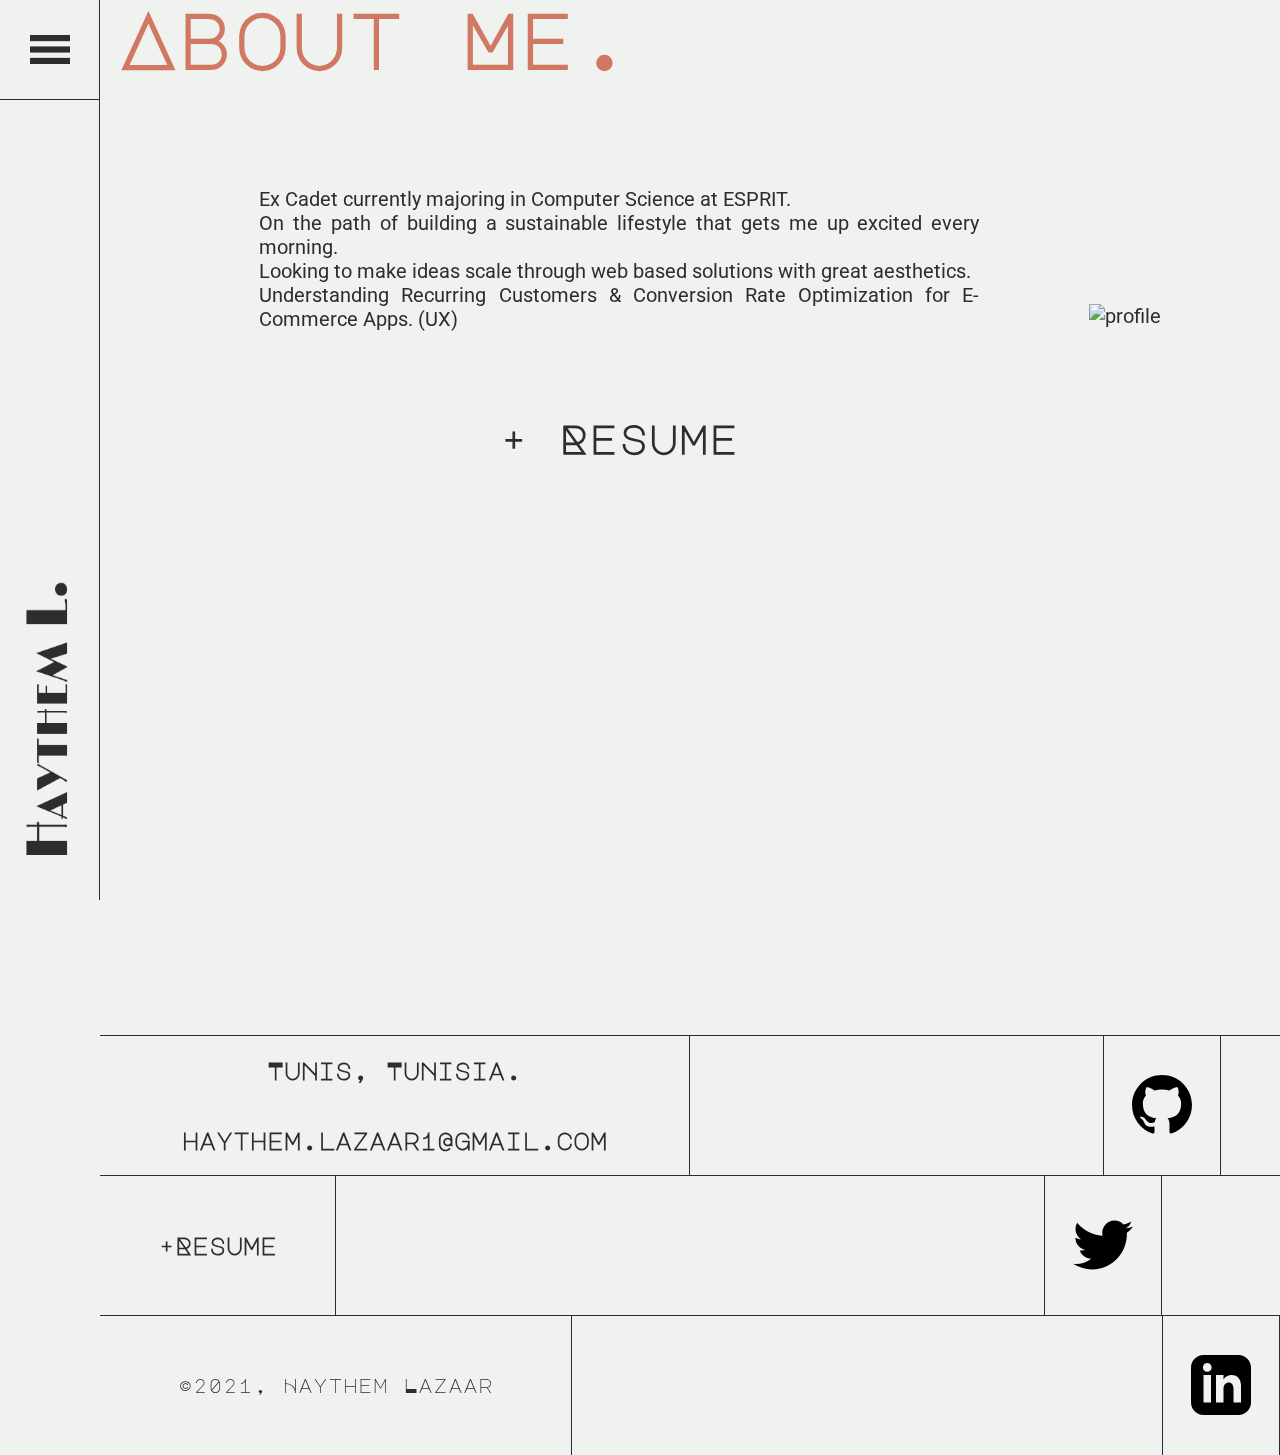
==== commit 36d65c98: "Upadted About page" ====
--- a/assets/pages/about.html
+++ b/assets/pages/about.html
@@ -11,11 +11,8 @@
     />
     <title>Haythem L.</title>
     <link rel="icon" type="image/png" sizes="32x32" href="../../icon.svg">
-    <link rel="stylesheet" href="https://cdnjs.cloudflare.com/ajax/libs/animate.css/4.1.1/animate.min.css"/>
-    <link rel="stylesheet" href="/css/fontawesome.min.css">
     <link rel="preconnect" href="https://fonts.gstatic.com">
     <link href="https://fonts.googleapis.com/css2?family=Major+Mono+Display&display=swap" rel="stylesheet">
-    <link href="https://fonts.googleapis.com/css2?family=Montserrat:wght@400;800&display=swap" rel="stylesheet">
     <link href="https://fonts.googleapis.com/css2?family=Roboto:wght@300&display=swap" rel="stylesheet">
 </head>
 
@@ -72,10 +69,10 @@
         <div class="about">
             <div>
                 <p>
-                    22 Years old from Tunis, Tunisia.<br><br>
-                    I'm on my first year of Computer Science Engineering at esprit Tunis.<br><br>
-                    Passion for creating beautiful experiences, I pledge to be a lifelong learner. 
-                    Fascinated with visually appealing interfaces, PWAs & always experimenting with new technologies and implementing what’s best to work with.
+                    Ex Cadet currently majoring in Computer Science at ESPRIT.<br>
+                    On the path of building a sustainable lifestyle that gets me up excited every morning.<br>
+                    Looking to make ideas scale through web based solutions with great aesthetics.<br>
+                    Understanding Recurring Customers & Conversion Rate Optimization for E-Commerce Apps. (UX)
                 </p>
                 <h1 style="text-align: center; font-family: 'Major Mono Display', monospace, sans-serif;"><a href="../../resume.pdf" target="_blank">+ Resume</a></h1>
             </div>
--- a/css/style.css
+++ b/css/style.css
@@ -1 +1 @@
-*,*::before,*::after{-webkit-box-sizing:border-box;box-sizing:border-box}a{color:#2D2D2D;text-decoration:none}a:hover{color:white}:root{font-family:'Major Mono Display', monospace, sans-serif;font-size:20px;color:#2D2D2D}body,html{margin:0;padding:0;max-width:initial;overflow-x:hidden}body{background-color:#EFF2EF}.menu1{position:fixed;background-color:#D07862;width:100vw;height:100vh;border-right:1px solid #2D2D2D;display:-webkit-box;display:-ms-flexbox;display:flex;-webkit-box-orient:vertical;-webkit-box-direction:normal;-ms-flex-direction:column;flex-direction:column;-webkit-box-pack:end;-ms-flex-pack:end;justify-content:flex-end;z-index:1}.menu1 .whtsup{margin:0.5rem 20px;color:#EFF2EF;font-size:2rem}.menu1 div:hover{color:white}.menu1 div:hover h1{-webkit-transform:translateX(10px);transform:translateX(10px);-webkit-transition:-webkit-transform 200ms;transition:-webkit-transform 200ms;transition:transform 200ms;transition:transform 200ms, -webkit-transform 200ms}.menu1 .menu-options{font-size:1rem;-webkit-transition:opacity 800ms;transition:opacity 800ms;margin:0;padding:2rem 0 2rem 0;border-top:1px solid #2D2D2D;width:100vw;cursor:pointer}.menu1 .menu-options h1{margin:0 0 0 1rem}.menu1 .cnt{border-bottom:1px solid #2D2D2D}.activated{-webkit-transform:translateX(0);transform:translateX(0);opacity:1;-webkit-transition:-webkit-transform 500ms cubic-bezier(0, 0.6, 0.2, 1);transition:-webkit-transform 500ms cubic-bezier(0, 0.6, 0.2, 1);transition:transform 500ms cubic-bezier(0, 0.6, 0.2, 1);transition:transform 500ms cubic-bezier(0, 0.6, 0.2, 1), -webkit-transform 500ms cubic-bezier(0, 0.6, 0.2, 1);-webkit-animation:fade-in 10ms forwards;animation:fade-in 10ms forwards;-webkit-animation-delay:500ms;animation-delay:500ms}.deactivated{-webkit-transform:translateX(200vw);transform:translateX(200vw);-webkit-transition:-webkit-transform 500ms cubic-bezier(0, 0.6, 0.2, 1);transition:-webkit-transform 500ms cubic-bezier(0, 0.6, 0.2, 1);transition:transform 500ms cubic-bezier(0, 0.6, 0.2, 1);transition:transform 500ms cubic-bezier(0, 0.6, 0.2, 1), -webkit-transform 500ms cubic-bezier(0, 0.6, 0.2, 1);-webkit-animation:fade-in 10ms forwards;animation:fade-in 10ms forwards;-webkit-animation-delay:500ms;animation-delay:500ms;display:none}nav{background-color:#EFF2EF;width:100%;max-width:100vw;top:0;left:0;position:fixed;z-index:4}.sidenav-bar{position:fixed;visibility:hidden}.nav-bar .logo-bar{display:-ms-grid;display:grid;-ms-grid-columns:minmax(80%, 25%) 1fr;grid-template-columns:minmax(80%, 25%) 1fr;z-index:4}.nav-bar .logo-bar .logo{padding:1rem;border-bottom:1px solid #2D2D2D}.nav-bar .logo-bar .logo img{max-width:200px}.nav-bar .logo-bar .hamburger-menu{display:-ms-grid;display:grid;place-items:center;border-left:1px solid #2D2D2D;border-bottom:1px solid #2D2D2D}.nav-bar .logo-bar .hamburger-menu img{cursor:pointer}.hero-section{height:100vh;display:-webkit-box;display:-ms-flexbox;display:flex;-webkit-box-align:center;-ms-flex-align:center;align-items:center;-webkit-box-pack:center;-ms-flex-pack:center;justify-content:center;-webkit-box-orient:vertical;-webkit-box-direction:normal;-ms-flex-direction:column;flex-direction:column;padding:18vh 1rem 0 1rem}.hero-section img{display:none;position:absolute;visibility:hidden}.hero-section .header-screen{position:absolute;visibility:hidden}.hero-section h3{-ms-flex-item-align:start;align-self:flex-start;color:#D07862;margin:0}.hero-section h1{font-size:40px;line-height:1.2;margin:0;padding:0.5rem 0 2rem 0}.hero-section h1 span{color:#D07862}.hero-section .cnt-btn{margin-top:5vh;padding:2% 3%;font-size:20px;font-family:"Major Mono Display",monospace,sans-serif;color:#D07862;border:1px solid #D07862;background:none;cursor:pointer}.projects-section{width:100vw}.projects-section h1{color:#D07862;font-size:40px;margin:0}.projects-section h2{font-size:30px;margin-bottom:0}.projects-section .project{height:300px;border-bottom:1px solid #2D2D2D;display:-webkit-box;display:-ms-flexbox;display:flex;-webkit-box-orient:vertical;-webkit-box-direction:normal;-ms-flex-direction:column;flex-direction:column;-webkit-box-pack:end;-ms-flex-pack:end;justify-content:flex-end;padding-left:0.5rem;cursor:pointer}.projects-section .project h3{margin:0}.projects-section .prj1{border-top:1px solid #2D2D2D}.about-section{width:100vw;display:-webkit-box;display:-ms-flexbox;display:flex;-webkit-box-orient:vertical;-webkit-box-direction:normal;-ms-flex-direction:column;flex-direction:column;-webkit-box-align:center;-ms-flex-align:center;align-items:center;padding:3rem 2rem}.about-section .desc h1{text-align:center;font-size:35px;color:#D07862}.about-section .desc .about-desc{font-family:'Roboto', sans-serif;text-align:center;font-size:16px;max-width:600px}.about-section .photo{display:-webkit-box;display:-ms-flexbox;display:flex;-webkit-box-align:center;-ms-flex-align:center;align-items:center;-webkit-box-pack:center;-ms-flex-pack:center;justify-content:center}.about-section .photo .profile-photo{width:100%;max-width:400px;height:auto}.contact-section{background-color:#D07862;width:100vw;height:60vh;display:-webkit-box;display:-ms-flexbox;display:flex;-webkit-box-orient:vertical;-webkit-box-direction:normal;-ms-flex-direction:column;flex-direction:column;-webkit-box-pack:center;-ms-flex-pack:center;justify-content:center;border-top:1px solid #2D2D2D;border-bottom:1px solid #2D2D2D;font-size:12px}.contact-section div{display:-webkit-box;display:-ms-flexbox;display:flex;-webkit-box-orient:vertical;-webkit-box-direction:normal;-ms-flex-direction:column;flex-direction:column;-webkit-box-align:center;-ms-flex-align:center;align-items:center;-webkit-box-pack:center;-ms-flex-pack:center;justify-content:center}.contact-section .social-links{border-left:1px solid #2D2D2D}.contact-section .social-links img{width:20px;height:auto;margin:0.5rem}.gone{text-align:center;visibility:hidden}@media screen and (max-width: 320px){.hero-section h1{font-size:1.5rem}.about-desc{font-size:10px}}@media screen and (min-width: 1024px){.nav-bar{z-index:-2}.nav-bar .logo-bar{visibility:hidden}.sidenav-bar{visibility:visible;position:fixed;z-index:100;width:100px;height:100vh}.sidenav-bar .logo-bar{height:100vh;display:-ms-grid;display:grid;-ms-grid-columns:(minmax(100px, 1fr))[auto-fill];grid-template-columns:repeat(auto-fill, minmax(100px, 1fr));border-right:1px solid #2D2D2D}.sidenav-bar .logo-bar img{cursor:pointer}.sidenav-bar .logo-bar .logo img{max-width:70px;padding-bottom:2rem}.sidenav-bar .logo-bar .logo{display:-webkit-box;display:-ms-flexbox;display:flex;-webkit-box-orient:vertical;-webkit-box-direction:normal;-ms-flex-direction:column;flex-direction:column;-webkit-box-align:center;-ms-flex-align:center;align-items:center;-webkit-box-pack:end;-ms-flex-pack:end;justify-content:flex-end}.sidenav-bar .hamburger-menu{display:-ms-grid;display:grid;place-items:center;max-height:100px;border-bottom:1px solid #2D2D2D}.sidenav-bar .hamburger-menu .menu-button,.sidenav-bar .hamburger-menu .close-menu{cursor:pointer;max-width:40px}.sidenav-bar .hamburger-menu .close-menu{display:none}.sidenav-bar #act-btn:hover{opacity:0.9}.menu{position:fixed;background-color:#D07862;width:100vw;height:100vh;border-right:1px solid #2D2D2D;display:-webkit-box;display:-ms-flexbox;display:flex;-webkit-box-orient:vertical;-webkit-box-direction:normal;-ms-flex-direction:column;flex-direction:column;-webkit-box-pack:end;-ms-flex-pack:end;justify-content:flex-end;z-index:5}.menu .whtsup{margin:0 0 0.5rem 120px;color:#EFF2EF;font-size:5rem}.menu div:hover{color:white}.menu div:hover h1{-webkit-transform:translateX(10px);transform:translateX(10px);-webkit-transition:-webkit-transform 200ms;transition:-webkit-transform 200ms;transition:transform 200ms;transition:transform 200ms, -webkit-transform 200ms}.menu .menu-options{font-size:2rem;-webkit-transition:opacity 800ms;transition:opacity 800ms;margin:0 0 0 100px;padding:2rem 0 2rem 0;border-top:1px solid #2D2D2D;width:calc(100vw - 100px);cursor:pointer}.menu .menu-options h1{margin:0 0 0 1rem}.menu .cnt{border-bottom:1px solid #2D2D2D}.activated{-webkit-transform:translateX(0);transform:translateX(0);opacity:1;-webkit-transition:-webkit-transform 500ms cubic-bezier(0, 0.6, 0.2, 1);transition:-webkit-transform 500ms cubic-bezier(0, 0.6, 0.2, 1);transition:transform 500ms cubic-bezier(0, 0.6, 0.2, 1);transition:transform 500ms cubic-bezier(0, 0.6, 0.2, 1), -webkit-transform 500ms cubic-bezier(0, 0.6, 0.2, 1);-webkit-animation:fade-in 10ms forwards;animation:fade-in 10ms forwards;-webkit-animation-delay:500ms;animation-delay:500ms}.deactivated{-webkit-transform:translateX(-100vw);transform:translateX(-100vw);-webkit-transition:-webkit-transform 500ms cubic-bezier(0, 0.6, 0.2, 1);transition:-webkit-transform 500ms cubic-bezier(0, 0.6, 0.2, 1);transition:transform 500ms cubic-bezier(0, 0.6, 0.2, 1);transition:transform 500ms cubic-bezier(0, 0.6, 0.2, 1), -webkit-transform 500ms cubic-bezier(0, 0.6, 0.2, 1);-webkit-animation:fade-in 10ms forwards;animation:fade-in 10ms forwards;-webkit-animation-delay:500ms;animation-delay:500ms}.hero-section{padding:0;-webkit-box-align:end;-ms-flex-align:end;align-items:flex-end;-webkit-box-pack:end;-ms-flex-pack:end;justify-content:flex-end}.hero-section img{display:block;visibility:visible;top:-30%;left:5vw;width:40vw;height:auto}.hero-section .header-mobile{position:absolute;visibility:hidden}.hero-section .header-screen{position:relative;visibility:visible}.hero-section h1{text-align:right;font-size:5vw;max-width:1430px;padding:0}.hero-section h3{-ms-flex-item-align:end;align-self:flex-end}.hero-section .cnt-btn{font-size:1vw;position:absolute;top:0;right:100px;z-index:2;padding:1.2em 2em;-webkit-box-shadow:inset 0 0 0 0 #D07862;box-shadow:inset 0 0 0 0 #D07862;-webkit-transition:ease-out 0.4s;transition:ease-out 0.4s}.hero-section .cnt-btn:hover{-webkit-box-shadow:inset 0 0 0 50px #D07862;box-shadow:inset 0 0 0 50px #D07862;color:#2D2D2D}.projects-section{margin-left:100px;width:calc(100vw - 100px)}.projects-section h1{color:#D07862;font-size:120px;margin:0}.projects-section h2{font-size:60px;margin-bottom:0}.projects-section .project{height:300px;border-bottom:1px solid #2D2D2D;display:-webkit-box;display:-ms-flexbox;display:flex;-webkit-box-orient:vertical;-webkit-box-direction:normal;-ms-flex-direction:column;flex-direction:column;-webkit-box-pack:end;-ms-flex-pack:end;justify-content:flex-end;padding-left:2rem;cursor:pointer;overflow:none}.projects-section .project h3{margin:0}.projects-section .prj1{border-top:1px solid #2D2D2D}.projects-section .project:hover{color:#D07862}.projects-section .project:hover h2{-webkit-transform:translateX(20px);transform:translateX(20px);-webkit-transition:-webkit-transform 500ms;transition:-webkit-transform 500ms;transition:transform 500ms;transition:transform 500ms, -webkit-transform 500ms}.about-section{margin-left:100px;width:calc(100vw - 100px);display:-ms-grid;display:grid;-ms-grid-columns:60% 40%;grid-template-columns:60% 40%;padding:6rem 2rem}.about-section .desc{display:-webkit-box;display:-ms-flexbox;display:flex;-webkit-box-orient:vertical;-webkit-box-direction:normal;-ms-flex-direction:column;flex-direction:column;-webkit-box-align:center;-ms-flex-align:center;align-items:center}.about-section .desc h1{text-align:left;font-size:90px;color:#D07862}.about-section .desc .about-desc{text-align:left;max-width:600px;margin-left:20px;font-size:20px}.about-section .photo{display:-webkit-box;display:-ms-flexbox;display:flex;-webkit-box-align:center;-ms-flex-align:center;align-items:center;-webkit-box-pack:center;-ms-flex-pack:center;justify-content:center}.about-section .photo .profile-photo{max-width:400px}.contact-section{background-color:#EFF2EF;margin-left:100px;width:calc(100vw - 100px);height:100%;display:-webkit-box;display:-ms-flexbox;display:flex;-webkit-box-orient:vertical;-webkit-box-direction:normal;-ms-flex-direction:column;flex-direction:column;border:none;font-size:20px}.contact-section .cnt-line1{display:-ms-grid;display:grid;-ms-grid-columns:50% 35% 10% 5%;grid-template-columns:50% 35% 10% 5%;height:140px;border-top:1px solid #2D2D2D}.contact-section .cnt-line1 .home-mail{border-right:1px solid #2D2D2D}.contact-section .cnt-line2{display:-ms-grid;display:grid;-ms-grid-columns:20% 60% 10% 10%;grid-template-columns:20% 60% 10% 10%;height:140px;border-top:1px solid #2D2D2D}.contact-section .cnt-line2 .resume{height:100%;border-right:1px solid #2D2D2D}.contact-section .cnt-line2 .resume a:hover{color:#D07862;-webkit-transform:scale(1.5);transform:scale(1.5);-webkit-transition:-webkit-transform 200ms;transition:-webkit-transform 200ms;transition:transform 200ms;transition:transform 200ms, -webkit-transform 200ms}.contact-section .cnt-line3{display:-ms-grid;display:grid;-ms-grid-columns:40% 50% 10%;grid-template-columns:40% 50% 10%;height:140px;border-top:1px solid #2D2D2D}.contact-section .cnt-line3 .footer{height:100%;border-right:1px solid #2D2D2D}.contact-section .soc-container{height:100%;border-left:1px solid #2D2D2D;border-right:1px solid #2D2D2D}.contact-section .soc-container img{width:60px}.contact-section .soc-container img:hover{-webkit-transform:scale(1.5);transform:scale(1.5);-webkit-transition:-webkit-transform 200ms;transition:-webkit-transform 200ms;transition:transform 200ms;transition:transform 200ms, -webkit-transform 200ms}.contact-section .home-mail{display:-webkit-box;display:-ms-flexbox;display:flex;-webkit-box-orient:vertical;-webkit-box-direction:normal;-ms-flex-direction:column;flex-direction:column;-webkit-box-align:center;-ms-flex-align:center;align-items:center;-webkit-box-pack:center;-ms-flex-pack:center;justify-content:center}.contact-section .social-links{border-left:1px solid #2D2D2D}.contact-section .social-links img{width:50px;height:auto;margin:2rem}.footer{text-align:center;font-size:20px}}@media screen and (min-width: 1600px){body{font-size:1.5rem}}
+*,*::before,*::after{box-sizing:border-box}a{color:#2d2d2d;text-decoration:none}a:hover{color:#fff}:root{font-family:"Major Mono Display",monospace,sans-serif;font-size:20px;color:#2d2d2d}body,html{margin:0;padding:0;max-width:initial;overflow-x:hidden}body{background-color:#eff2ef}.menu1{position:fixed;background-color:#d07862;width:100vw;height:100vh;border-right:1px solid #2d2d2d;display:flex;flex-direction:column;justify-content:flex-end;z-index:1}.menu1 .whtsup{margin:.5rem 20px;color:#eff2ef;font-size:2rem}.menu1 div:hover{color:#fff}.menu1 div:hover h1{transform:translateX(10px);transition:transform 200ms}.menu1 .menu-options{font-size:1rem;transition:opacity 800ms;margin:0;padding:2rem 0 2rem 0;border-top:1px solid #2d2d2d;width:100vw;cursor:pointer}.menu1 .menu-options h1{margin:0 0 0 1rem}.menu1 .cnt{border-bottom:1px solid #2d2d2d}.activated{transform:translateX(0);opacity:1;transition:transform 500ms cubic-bezier(0, 0.6, 0.2, 1);-webkit-animation:fade-in 10ms forwards;animation:fade-in 10ms forwards;-webkit-animation-delay:500ms;animation-delay:500ms}.deactivated{transform:translateX(200vw);transition:transform 500ms cubic-bezier(0, 0.6, 0.2, 1);-webkit-animation:fade-in 10ms forwards;animation:fade-in 10ms forwards;-webkit-animation-delay:500ms;animation-delay:500ms;display:none}nav{background-color:#eff2ef;width:100%;max-width:100vw;top:0;left:0;position:fixed;z-index:4}.sidenav-bar{position:fixed;visibility:hidden}.nav-bar .logo-bar{display:grid;grid-template-columns:minmax(80%, 25%) 1fr;z-index:4}.nav-bar .logo-bar .logo{padding:1rem;border-bottom:1px solid #2d2d2d}.nav-bar .logo-bar .logo img{max-width:200px}.nav-bar .logo-bar .hamburger-menu{display:grid;place-items:center;border-left:1px solid #2d2d2d;border-bottom:1px solid #2d2d2d}.nav-bar .logo-bar .hamburger-menu img{cursor:pointer}.hero-section{height:100vh;display:flex;align-items:center;justify-content:center;flex-direction:column;padding:18vh 1rem 0 1rem}.hero-section img{display:none;position:absolute;visibility:hidden}.hero-section .header-screen{position:absolute;visibility:hidden}.hero-section h3{align-self:flex-start;color:#d07862;margin:0}.hero-section h1{font-size:40px;line-height:1.2;margin:0;padding:.5rem 0 2rem 0}.hero-section h1 span{color:#d07862}.hero-section .cnt-btn{margin-top:5vh;padding:2% 3%;font-size:20px;font-family:"Major Mono Display",monospace,sans-serif;color:#d07862;border:1px solid #d07862;background:none;cursor:pointer}.projects-section{width:100vw}.projects-section h1{color:#d07862;font-size:40px;margin:0;transform:translate(0);transition:all 1s}.projects-section h2{font-size:30px;margin-bottom:0}.projects-section .project{height:300px;border-bottom:1px solid #2d2d2d;display:flex;flex-direction:column;justify-content:flex-end;padding-left:.5rem;cursor:pointer}.projects-section .project h3{margin:0}.projects-section .prj1{border-top:1px solid #2d2d2d}.about-section{width:100vw;display:flex;flex-direction:column;align-items:center;padding:3rem 2rem}.about-section .desc h1{text-align:center;font-size:35px;color:#d07862}.about-section .desc .about-desc{font-family:"Roboto",sans-serif;text-align:center;font-size:16px;max-width:600px}.about-section .photo{display:flex;align-items:center;justify-content:center}.about-section .photo .profile-photo{width:100%;max-width:400px;height:auto}.contact-section{background-color:#d07862;width:100vw;height:60vh;display:flex;flex-direction:column;justify-content:center;border-top:1px solid #2d2d2d;border-bottom:1px solid #2d2d2d;font-size:12px}.contact-section div{display:flex;flex-direction:column;align-items:center;justify-content:center}.contact-section .social-links{border-left:1px solid #2d2d2d}.contact-section .social-links img{width:20px;height:auto;margin:.5rem}.gone{text-align:center;visibility:hidden}.page{display:none}.loading{top:0;left:0;position:fixed;width:100vw;height:100vh;background-color:#eff2ef;display:flex;justify-content:center;align-items:center}.loading img{width:300px;height:auto}.loading .loader{position:absolute;z-index:-2;width:325px;height:325px;border:25px solid #2d2d2d;border-top:25px solid #eff2ef;border-right:25px solid #eff2ef;border-radius:50%;animation:spin 2s linear infinite}@keyframes spin{0%{transform:rotate(0deg)}100%{transform:rotate(360deg)}}.fade{opacity:0;transition:opacity 1s}.ball{display:none}@media screen and (max-width: 320px){.hero-section h1{font-size:1.5rem}.about-desc{font-size:10px}}@media screen and (min-width: 1024px){.nav-bar{z-index:-2}.nav-bar .logo-bar{visibility:hidden}.sidenav-bar{visibility:visible;position:fixed;z-index:100;width:100px;height:100vh}.sidenav-bar .logo-bar{height:100vh;display:grid;grid-template-columns:repeat(auto-fill, minmax(100px, 1fr));border-right:1px solid #2d2d2d}.sidenav-bar .logo-bar img{cursor:pointer}.sidenav-bar .logo-bar .logo img{max-width:70px;padding-bottom:2rem}.sidenav-bar .logo-bar .logo{display:flex;flex-direction:column;align-items:center;justify-content:flex-end}.sidenav-bar .hamburger-menu{display:grid;place-items:center;max-height:100px;border-bottom:1px solid #2d2d2d}.sidenav-bar .hamburger-menu .menu-button,.sidenav-bar .hamburger-menu .close-menu{cursor:pointer;max-width:40px}.sidenav-bar .hamburger-menu .close-menu{display:none}.sidenav-bar #act-btn:hover{opacity:.9}.menu{position:fixed;background-color:#d07862;width:100vw;height:100vh;border-right:1px solid #2d2d2d;display:flex;flex-direction:column;justify-content:flex-end;z-index:5}.menu .whtsup{margin:0 0 .5rem 120px;color:#eff2ef;font-size:5rem}.menu div:hover{color:#fff}.menu div:hover h1{transform:translateX(10px);transition:transform 200ms}.menu .menu-options{font-size:2rem;transition:opacity 800ms;margin:0 0 0 100px;padding:2rem 0 2rem 0;border-top:1px solid #2d2d2d;width:calc(100vw - 100px);cursor:pointer}.menu .menu-options h1{margin:0 0 0 1rem}.menu .cnt{border-bottom:1px solid #2d2d2d}.activated{transform:translateX(0);opacity:1;transition:transform 500ms cubic-bezier(0, 0.6, 0.2, 1);-webkit-animation:fade-in 10ms forwards;animation:fade-in 10ms forwards;-webkit-animation-delay:500ms;animation-delay:500ms}.deactivated{transform:translateX(-100vw);transition:transform 500ms cubic-bezier(0, 0.6, 0.2, 1);-webkit-animation:fade-in 10ms forwards;animation:fade-in 10ms forwards;-webkit-animation-delay:500ms;animation-delay:500ms}.hero-section{padding:0;align-items:flex-end;justify-content:flex-end}.hero-section img{display:block;visibility:visible;top:-28%;left:4vw;width:40vw;height:auto;opacity:20%}.hero-section .header-mobile{position:absolute;visibility:hidden}.hero-section .header-screen{position:relative;visibility:visible;padding:0 20px 20px 0}.hero-section h1{text-align:right;font-size:5vw;max-width:1430px;padding:0}.hero-section h3{align-self:flex-end;padding-right:22px}.hero-section .cnt-btn{font-size:1vw;position:absolute;top:0;right:100px;z-index:2;padding:1.2em 2em;box-shadow:inset 0 0 0 0 #d07862;-webkit-transition:ease-out .4s;-moz-transition:ease-out .4s;transition:ease-out .4s}.hero-section .cnt-btn:hover{box-shadow:inset 0 0 0 50px #d07862;color:#2d2d2d}.projects-section{margin-left:100px;width:calc(100vw - 100px)}.projects-section h1{color:#d07862;font-size:120px;margin:0}.projects-section h2{font-size:60px;margin-bottom:0}.projects-section .project{height:300px;border-bottom:1px solid #2d2d2d;display:flex;flex-direction:column;justify-content:flex-end;padding-left:2rem;cursor:pointer;overflow:none}.projects-section .project h3{margin:0}.projects-section .prj1{border-top:1px solid #2d2d2d}.projects-section .project:hover{color:#d07862}.projects-section .project:hover h2{transform:translateX(20px);transition:transform 500ms}.about-section{margin-left:100px;width:calc(100vw - 100px);display:grid;grid-template-columns:60% 40%;padding:6rem 2rem}.about-section .desc{display:flex;flex-direction:column;align-items:center}.about-section .desc h1{text-align:left;font-size:90px;color:#d07862}.about-section .desc .about-desc{text-align:left;max-width:550px;margin-left:10px;font-size:20px}.about-section .photo{display:flex;align-items:center;justify-content:center}.about-section .photo .profile-photo{max-width:400px}.contact-section{background-color:#eff2ef;margin-left:100px;width:calc(100vw - 100px);height:100%;display:flex;flex-direction:column;border:none;font-size:20px}.contact-section .cnt-line1{display:grid;grid-template-columns:50% 35% 10% 5%;height:140px;border-top:1px solid #2d2d2d}.contact-section .cnt-line1 .home-mail{border-right:1px solid #2d2d2d}.contact-section .cnt-line2{display:grid;grid-template-columns:20% 60% 10% 10%;height:140px;border-top:1px solid #2d2d2d}.contact-section .cnt-line2 .resume{height:100%;border-right:1px solid #2d2d2d}.contact-section .cnt-line2 .resume a:hover{color:#d07862;transform:scale(1.5);transition:transform 200ms}.contact-section .cnt-line3{display:grid;grid-template-columns:40% 50% 10%;height:140px;border-top:1px solid #2d2d2d}.contact-section .cnt-line3 .footer{height:100%;border-right:1px solid #2d2d2d}.contact-section .soc-container{height:100%;border-left:1px solid #2d2d2d;border-right:1px solid #2d2d2d}.contact-section .soc-container img{width:60px}.contact-section .soc-container img:hover{transform:scale(1.5);transition:transform 200ms}.contact-section .home-mail{display:flex;flex-direction:column;align-items:center;justify-content:center}.contact-section .social-links{border-left:1px solid #2d2d2d}.contact-section .social-links img{width:50px;height:auto;margin:2rem}.footer{text-align:center;font-size:20px}.ball{width:auto;display:block;position:absolute;animation:ball-fall .6s ease-in infinite alternate,ball-right 4s linear infinite,spin 6s linear infinite}.ball img{opacity:1;width:100px;height:auto}@keyframes ball-fall{0%{top:20%}100%{top:90%}}@keyframes ball-right{0%{left:0%}100%{left:100%}}}@media screen and (min-width: 1600px){body{font-size:1.5rem}.hero-section h1{max-width:1800px}}--- a/css/about.css
+++ b/css/about.css
@@ -1 +1 @@
-*,*::before,*::after{-webkit-box-sizing:border-box;box-sizing:border-box}a{color:#2D2D2D;text-decoration:none}a:hover{color:white}:root{font-family:'Major Mono Display', monospace, sans-serif;font-size:20px;color:#2D2D2D;-webkit-box-sizing:border-box;box-sizing:border-box}body,html{margin:0;padding:0;overflow-x:hidden}body{background-color:#EFF2EF}nav{background-color:#EFF2EF;width:100%;max-width:100vw;top:0;left:0;position:fixed}.sidenav-bar{position:fixed;visibility:hidden}.nav-bar .logo-bar{display:-ms-grid;display:grid;-ms-grid-columns:minmax(80%, 25%) 1fr;grid-template-columns:minmax(80%, 25%) 1fr}.nav-bar .logo-bar .logo{padding:1rem;border-bottom:1px solid #2D2D2D}.nav-bar .logo-bar .logo img{max-width:200px}.nav-bar .logo-bar .hamburger-menu{display:-ms-grid;display:grid;place-items:center;border-left:1px solid #2D2D2D;border-bottom:1px solid #2D2D2D}.nav-bar .logo-bar .hamburger-menu img{cursor:pointer}.nav-bar .logo-bar .close-menu{display:none}.contact-section{background-color:#D07862;width:100vw;height:60vh;display:-webkit-box;display:-ms-flexbox;display:flex;-webkit-box-orient:vertical;-webkit-box-direction:normal;-ms-flex-direction:column;flex-direction:column;-webkit-box-pack:center;-ms-flex-pack:center;justify-content:center;border-top:1px solid #2D2D2D;border-bottom:1px solid #2D2D2D;font-size:12px}.contact-section div{display:-webkit-box;display:-ms-flexbox;display:flex;-webkit-box-orient:vertical;-webkit-box-direction:normal;-ms-flex-direction:column;flex-direction:column;-webkit-box-align:center;-ms-flex-align:center;align-items:center;-webkit-box-pack:center;-ms-flex-pack:center;justify-content:center}.contact-section .social-links{border-left:1px solid #2D2D2D}.contact-section .social-links img{width:20px;height:auto;margin:0.5rem}.gone{text-align:center;visibility:hidden}.about-header{color:#D07862;margin-top:100px;text-align:center}.about{font-family:'Roboto', sans-serif;display:-webkit-box;display:-ms-flexbox;display:flex;-webkit-box-orient:vertical;-webkit-box-direction:normal;-ms-flex-direction:column;flex-direction:column;-webkit-box-pack:center;-ms-flex-pack:center;justify-content:center;-webkit-box-align:center;-ms-flex-align:center;align-items:center;padding:50px}.about p{text-align:justify}.about div h1{padding:20px}.about div h1 a:hover{color:#D07862}.profile{max-width:400px}@media screen and (min-width: 1024px){.nav-bar{z-index:-2}.nav-bar .logo-bar{visibility:hidden}.sidenav-bar{visibility:visible;position:fixed;z-index:100;width:100px;height:100vh}.sidenav-bar .logo-bar{height:100vh;display:-ms-grid;display:grid;-ms-grid-columns:(minmax(100px, 1fr))[auto-fill];grid-template-columns:repeat(auto-fill, minmax(100px, 1fr));border-right:1px solid #2D2D2D}.sidenav-bar .logo-bar img{cursor:pointer}.sidenav-bar .logo-bar .logo img{max-width:70px;padding-bottom:2rem}.sidenav-bar .logo-bar .logo{display:-webkit-box;display:-ms-flexbox;display:flex;-webkit-box-orient:vertical;-webkit-box-direction:normal;-ms-flex-direction:column;flex-direction:column;-webkit-box-align:center;-ms-flex-align:center;align-items:center;-webkit-box-pack:end;-ms-flex-pack:end;justify-content:flex-end}.sidenav-bar .hamburger-menu{display:-ms-grid;display:grid;place-items:center;max-height:100px;border-bottom:1px solid #2D2D2D}.sidenav-bar .hamburger-menu .menu-button,.sidenav-bar .hamburger-menu .close-menu{cursor:pointer;max-width:40px}.sidenav-bar .hamburger-menu .close-menu{display:none}.sidenav-bar #act-btn:hover{opacity:0.9}.menu{position:fixed;background-color:#D07862;width:100vw;height:100vh;border-right:1px solid #2D2D2D;display:-webkit-box;display:-ms-flexbox;display:flex;-webkit-box-orient:vertical;-webkit-box-direction:normal;-ms-flex-direction:column;flex-direction:column;-webkit-box-pack:end;-ms-flex-pack:end;justify-content:flex-end;z-index:5}.menu .whtsup{margin:0 0 0.5rem 120px;color:#EFF2EF;font-size:5rem}.menu div:hover{color:white}.menu div:hover h1{-webkit-transform:translateX(10px);transform:translateX(10px);-webkit-transition:-webkit-transform 200ms;transition:-webkit-transform 200ms;transition:transform 200ms;transition:transform 200ms, -webkit-transform 200ms}.menu .menu-options{font-size:2rem;-webkit-transition:opacity 800ms;transition:opacity 800ms;margin:0 0 0 100px;padding:2rem 0 2rem 0;border-top:1px solid #2D2D2D;width:calc(100vw - 100px);cursor:pointer}.menu .menu-options h1{margin:0 0 0 1rem}.menu .cnt{border-bottom:1px solid #2D2D2D}.activated{-webkit-transform:translateX(0);transform:translateX(0);opacity:1;-webkit-transition:-webkit-transform 500ms cubic-bezier(0, 0.6, 0.2, 1);transition:-webkit-transform 500ms cubic-bezier(0, 0.6, 0.2, 1);transition:transform 500ms cubic-bezier(0, 0.6, 0.2, 1);transition:transform 500ms cubic-bezier(0, 0.6, 0.2, 1), -webkit-transform 500ms cubic-bezier(0, 0.6, 0.2, 1);-webkit-animation:fade-in 10ms forwards;animation:fade-in 10ms forwards;-webkit-animation-delay:500ms;animation-delay:500ms}.deactivated{-webkit-transform:translateX(-100vw);transform:translateX(-100vw);-webkit-transition:-webkit-transform 500ms cubic-bezier(0, 0.6, 0.2, 1);transition:-webkit-transform 500ms cubic-bezier(0, 0.6, 0.2, 1);transition:transform 500ms cubic-bezier(0, 0.6, 0.2, 1);transition:transform 500ms cubic-bezier(0, 0.6, 0.2, 1), -webkit-transform 500ms cubic-bezier(0, 0.6, 0.2, 1);-webkit-animation:fade-in 10ms forwards;animation:fade-in 10ms forwards;-webkit-animation-delay:500ms;animation-delay:500ms}.contact-section{background-color:#EFF2EF;margin-left:100px;width:calc(100vw - 100px);height:100%;display:-webkit-box;display:-ms-flexbox;display:flex;-webkit-box-orient:vertical;-webkit-box-direction:normal;-ms-flex-direction:column;flex-direction:column;-webkit-box-pack:end;-ms-flex-pack:end;justify-content:end;border:none;font-size:20px}.contact-section .cnt-line1{display:-ms-grid;display:grid;-ms-grid-columns:50% 35% 10% 5%;grid-template-columns:50% 35% 10% 5%;height:140px;border-top:1px solid #2D2D2D}.contact-section .cnt-line1 .home-mail{border-right:1px solid #2D2D2D}.contact-section .cnt-line2{display:-ms-grid;display:grid;-ms-grid-columns:20% 60% 10% 10%;grid-template-columns:20% 60% 10% 10%;height:140px;border-top:1px solid #2D2D2D}.contact-section .cnt-line2 .resume{height:100%;border-right:1px solid #2D2D2D}.contact-section .cnt-line2 .resume a:hover{color:#D07862;-webkit-transform:scale(1.5);transform:scale(1.5);-webkit-transition:-webkit-transform 200ms;transition:-webkit-transform 200ms;transition:transform 200ms;transition:transform 200ms, -webkit-transform 200ms}.contact-section .cnt-line3{display:-ms-grid;display:grid;-ms-grid-columns:40% 50% 10%;grid-template-columns:40% 50% 10%;height:140px;border-top:1px solid #2D2D2D}.contact-section .cnt-line3 .footer{height:100%;border-right:1px solid #2D2D2D}.contact-section .soc-container{height:100%;border-left:1px solid #2D2D2D;border-right:1px solid #2D2D2D}.contact-section .soc-container img{width:60px}.contact-section .soc-container img:hover{-webkit-transform:scale(1.5);transform:scale(1.5);-webkit-transition:-webkit-transform 200ms;transition:-webkit-transform 200ms;transition:transform 200ms;transition:transform 200ms, -webkit-transform 200ms}.contact-section .home-mail{display:-webkit-box;display:-ms-flexbox;display:flex;-webkit-box-orient:vertical;-webkit-box-direction:normal;-ms-flex-direction:column;flex-direction:column;-webkit-box-align:center;-ms-flex-align:center;align-items:center;-webkit-box-pack:center;-ms-flex-pack:center;justify-content:center}.contact-section .social-links{border-left:1px solid #2D2D2D}.contact-section .social-links img{width:50px;height:auto;margin:2rem}.footer{text-align:center;font-size:20px}.about-header{font-size:6vw;margin:0 0 0 120px;text-align:left}.about{-webkit-box-orient:horizontal;-webkit-box-direction:normal;-ms-flex-direction:row;flex-direction:row;-webkit-box-align:center;-ms-flex-align:center;align-items:center;margin-left:100px}.about p{max-width:800px;padding:40px}}
+*,*::before,*::after{box-sizing:border-box}a{color:#2d2d2d;text-decoration:none}a:hover{color:#fff}:root{font-family:"Major Mono Display",monospace,sans-serif;font-size:20px;color:#2d2d2d;box-sizing:border-box}body,html{margin:0;padding:0;overflow-x:hidden}body{background-color:#eff2ef}nav{background-color:#eff2ef;width:100%;max-width:100vw;top:0;left:0;position:fixed}.sidenav-bar{position:fixed;visibility:hidden}.nav-bar .logo-bar{display:grid;grid-template-columns:minmax(80%, 25%) 1fr}.nav-bar .logo-bar .logo{padding:1rem;border-bottom:1px solid #2d2d2d}.nav-bar .logo-bar .logo img{max-width:200px}.nav-bar .logo-bar .hamburger-menu{display:grid;place-items:center;border-left:1px solid #2d2d2d;border-bottom:1px solid #2d2d2d}.nav-bar .logo-bar .hamburger-menu img{cursor:pointer}.nav-bar .logo-bar .close-menu{display:none}.contact-section{background-color:#d07862;width:100vw;height:60vh;display:flex;flex-direction:column;justify-content:center;border-top:1px solid #2d2d2d;border-bottom:1px solid #2d2d2d;font-size:12px}.contact-section div{display:flex;flex-direction:column;align-items:center;justify-content:center}.contact-section .social-links{border-left:1px solid #2d2d2d}.contact-section .social-links img{width:20px;height:auto;margin:.5rem}.gone{text-align:center;visibility:hidden}.about-header{color:#d07862;margin-top:100px;text-align:center}.about{font-family:"Roboto",sans-serif;display:flex;flex-direction:column;justify-content:center;align-items:center;padding:50px}.about p{text-align:justify}.about div h1{padding:20px}.about div h1 a:hover{color:#d07862}.profile{max-width:400px}@media screen and (min-width: 1024px){.nav-bar{z-index:-2}.nav-bar .logo-bar{visibility:hidden}.sidenav-bar{visibility:visible;position:fixed;z-index:100;width:100px;height:100vh}.sidenav-bar .logo-bar{height:100vh;display:grid;grid-template-columns:repeat(auto-fill, minmax(100px, 1fr));border-right:1px solid #2d2d2d}.sidenav-bar .logo-bar img{cursor:pointer}.sidenav-bar .logo-bar .logo img{max-width:70px;padding-bottom:2rem}.sidenav-bar .logo-bar .logo{display:flex;flex-direction:column;align-items:center;justify-content:flex-end}.sidenav-bar .hamburger-menu{display:grid;place-items:center;max-height:100px;border-bottom:1px solid #2d2d2d}.sidenav-bar .hamburger-menu .menu-button,.sidenav-bar .hamburger-menu .close-menu{cursor:pointer;max-width:40px}.sidenav-bar .hamburger-menu .close-menu{display:none}.sidenav-bar #act-btn:hover{opacity:.9}.menu{position:fixed;background-color:#d07862;width:100vw;height:100vh;border-right:1px solid #2d2d2d;display:flex;flex-direction:column;justify-content:flex-end;z-index:5}.menu .whtsup{margin:0 0 .5rem 120px;color:#eff2ef;font-size:5rem}.menu div:hover{color:#fff}.menu div:hover h1{transform:translateX(10px);transition:transform 200ms}.menu .menu-options{font-size:2rem;transition:opacity 800ms;margin:0 0 0 100px;padding:2rem 0 2rem 0;border-top:1px solid #2d2d2d;width:calc(100vw - 100px);cursor:pointer}.menu .menu-options h1{margin:0 0 0 1rem}.menu .cnt{border-bottom:1px solid #2d2d2d}.activated{transform:translateX(0);opacity:1;transition:transform 500ms cubic-bezier(0, 0.6, 0.2, 1);-webkit-animation:fade-in 10ms forwards;animation:fade-in 10ms forwards;-webkit-animation-delay:500ms;animation-delay:500ms}.deactivated{transform:translateX(-100vw);transition:transform 500ms cubic-bezier(0, 0.6, 0.2, 1);-webkit-animation:fade-in 10ms forwards;animation:fade-in 10ms forwards;-webkit-animation-delay:500ms;animation-delay:500ms}.contact-section{background-color:#eff2ef;margin-left:100px;width:calc(100vw - 100px);height:100%;display:flex;flex-direction:column;justify-content:end;border:none;font-size:20px}.contact-section .cnt-line1{display:grid;grid-template-columns:50% 35% 10% 5%;height:140px;border-top:1px solid #2d2d2d}.contact-section .cnt-line1 .home-mail{border-right:1px solid #2d2d2d}.contact-section .cnt-line2{display:grid;grid-template-columns:20% 60% 10% 10%;height:140px;border-top:1px solid #2d2d2d}.contact-section .cnt-line2 .resume{height:100%;border-right:1px solid #2d2d2d}.contact-section .cnt-line2 .resume a:hover{color:#d07862;transform:scale(1.5);transition:transform 200ms}.contact-section .cnt-line3{display:grid;grid-template-columns:40% 50% 10%;height:140px;border-top:1px solid #2d2d2d}.contact-section .cnt-line3 .footer{height:100%;border-right:1px solid #2d2d2d}.contact-section .soc-container{height:100%;border-left:1px solid #2d2d2d;border-right:1px solid #2d2d2d}.contact-section .soc-container img{width:60px}.contact-section .soc-container img:hover{transform:scale(1.5);transition:transform 200ms}.contact-section .home-mail{display:flex;flex-direction:column;align-items:center;justify-content:center}.contact-section .social-links{border-left:1px solid #2d2d2d}.contact-section .social-links img{width:50px;height:auto;margin:2rem}.footer{text-align:center;font-size:20px}.about-header{font-size:6vw;margin:0 0 0 120px;text-align:left}.about{flex-direction:row;align-items:center;justify-content:space-evenly;margin-left:100px}.about p{max-width:800px;padding:40px}}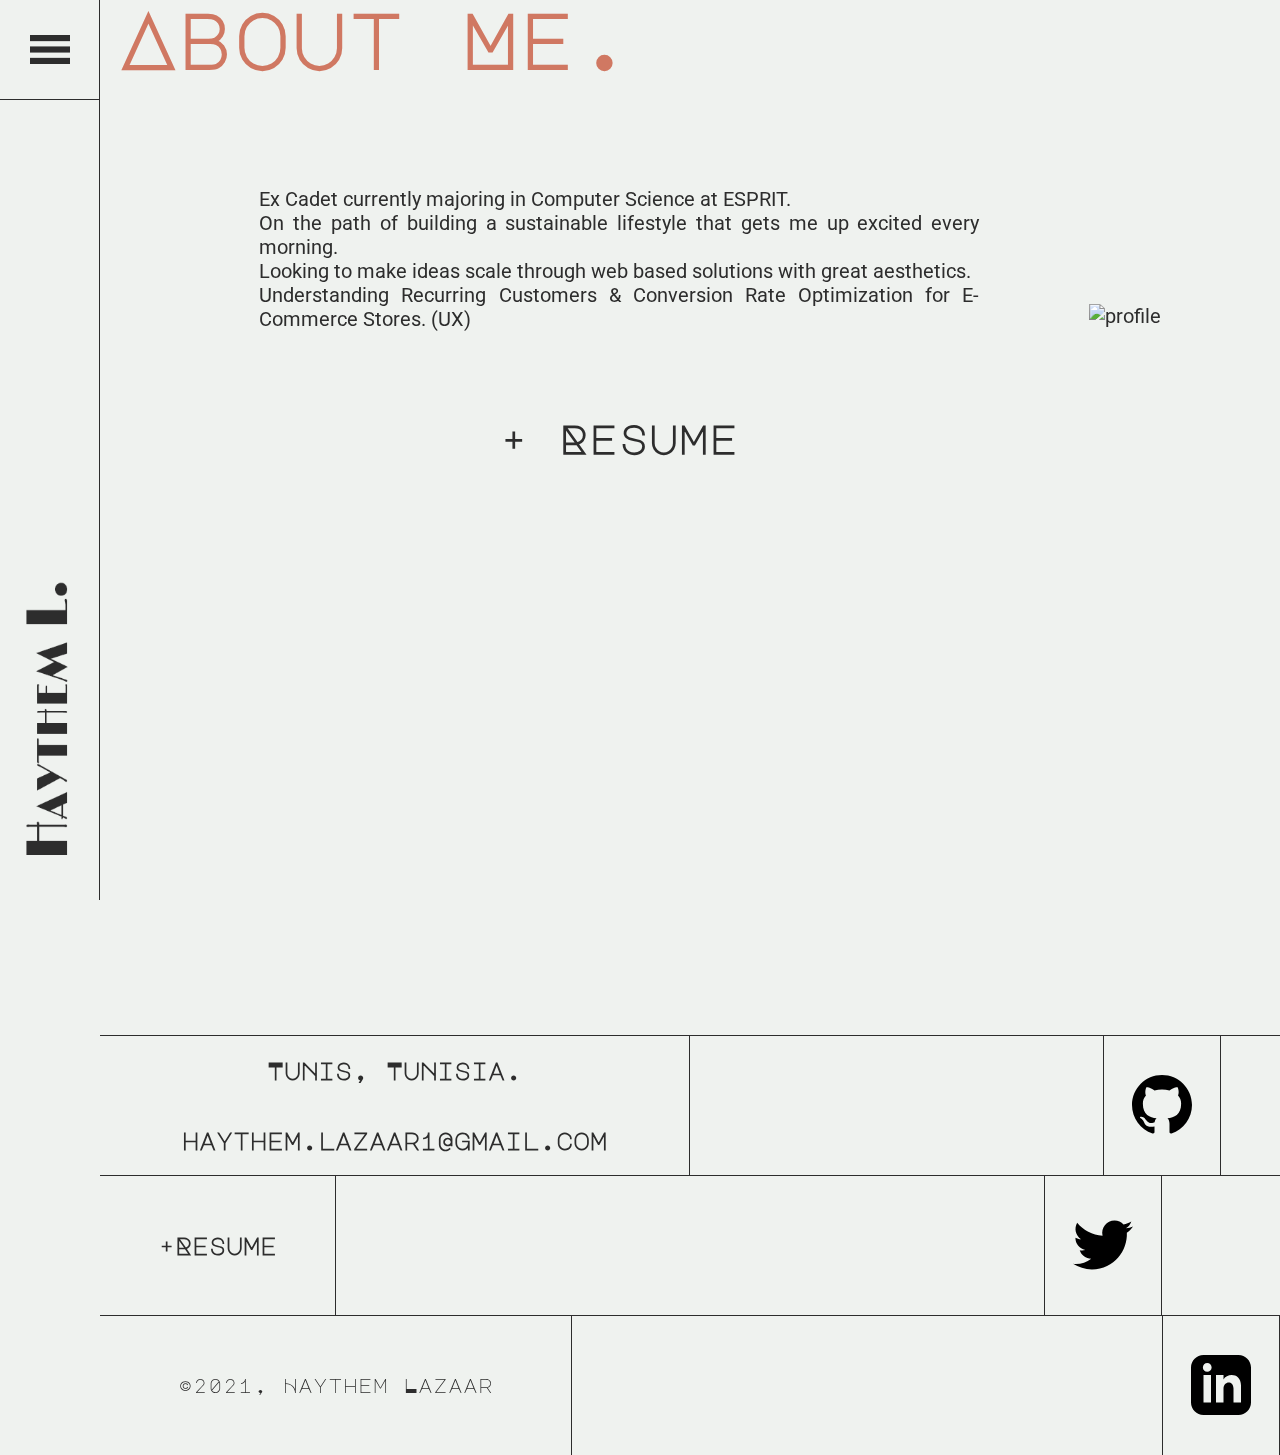
==== commit 83e31eb4: "fixed about typo" ====
--- a/assets/pages/about.html
+++ b/assets/pages/about.html
@@ -72,7 +72,7 @@
                     Ex Cadet currently majoring in Computer Science at ESPRIT.<br>
                     On the path of building a sustainable lifestyle that gets me up excited every morning.<br>
                     Looking to make ideas scale through web based solutions with great aesthetics.<br>
-                    Understanding Recurring Customers & Conversion Rate Optimization for E-Commerce Apps. (UX)
+                    Understanding Recurring Customers & Conversion Rate Optimization for E-Commerce Stores. (UX)
                 </p>
                 <h1 style="text-align: center; font-family: 'Major Mono Display', monospace, sans-serif;"><a href="../../resume.pdf" target="_blank">+ Resume</a></h1>
             </div>
